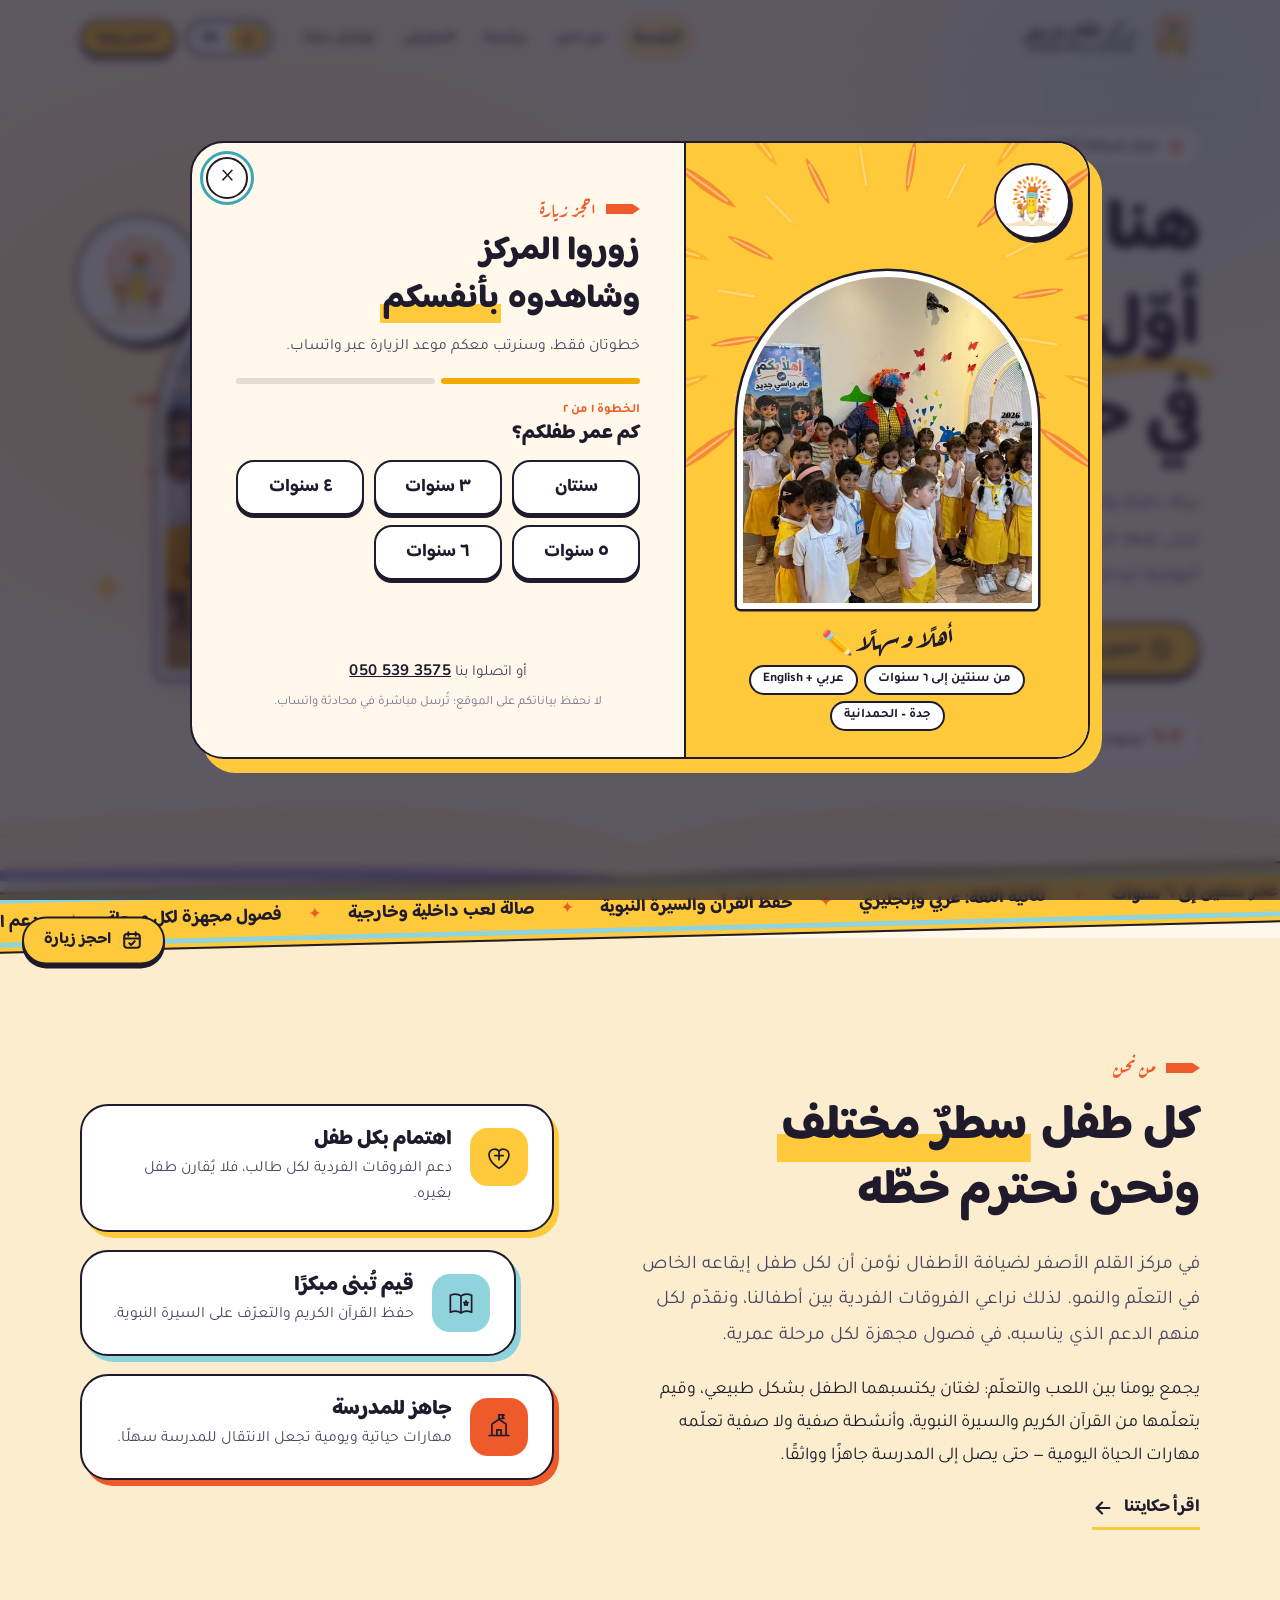
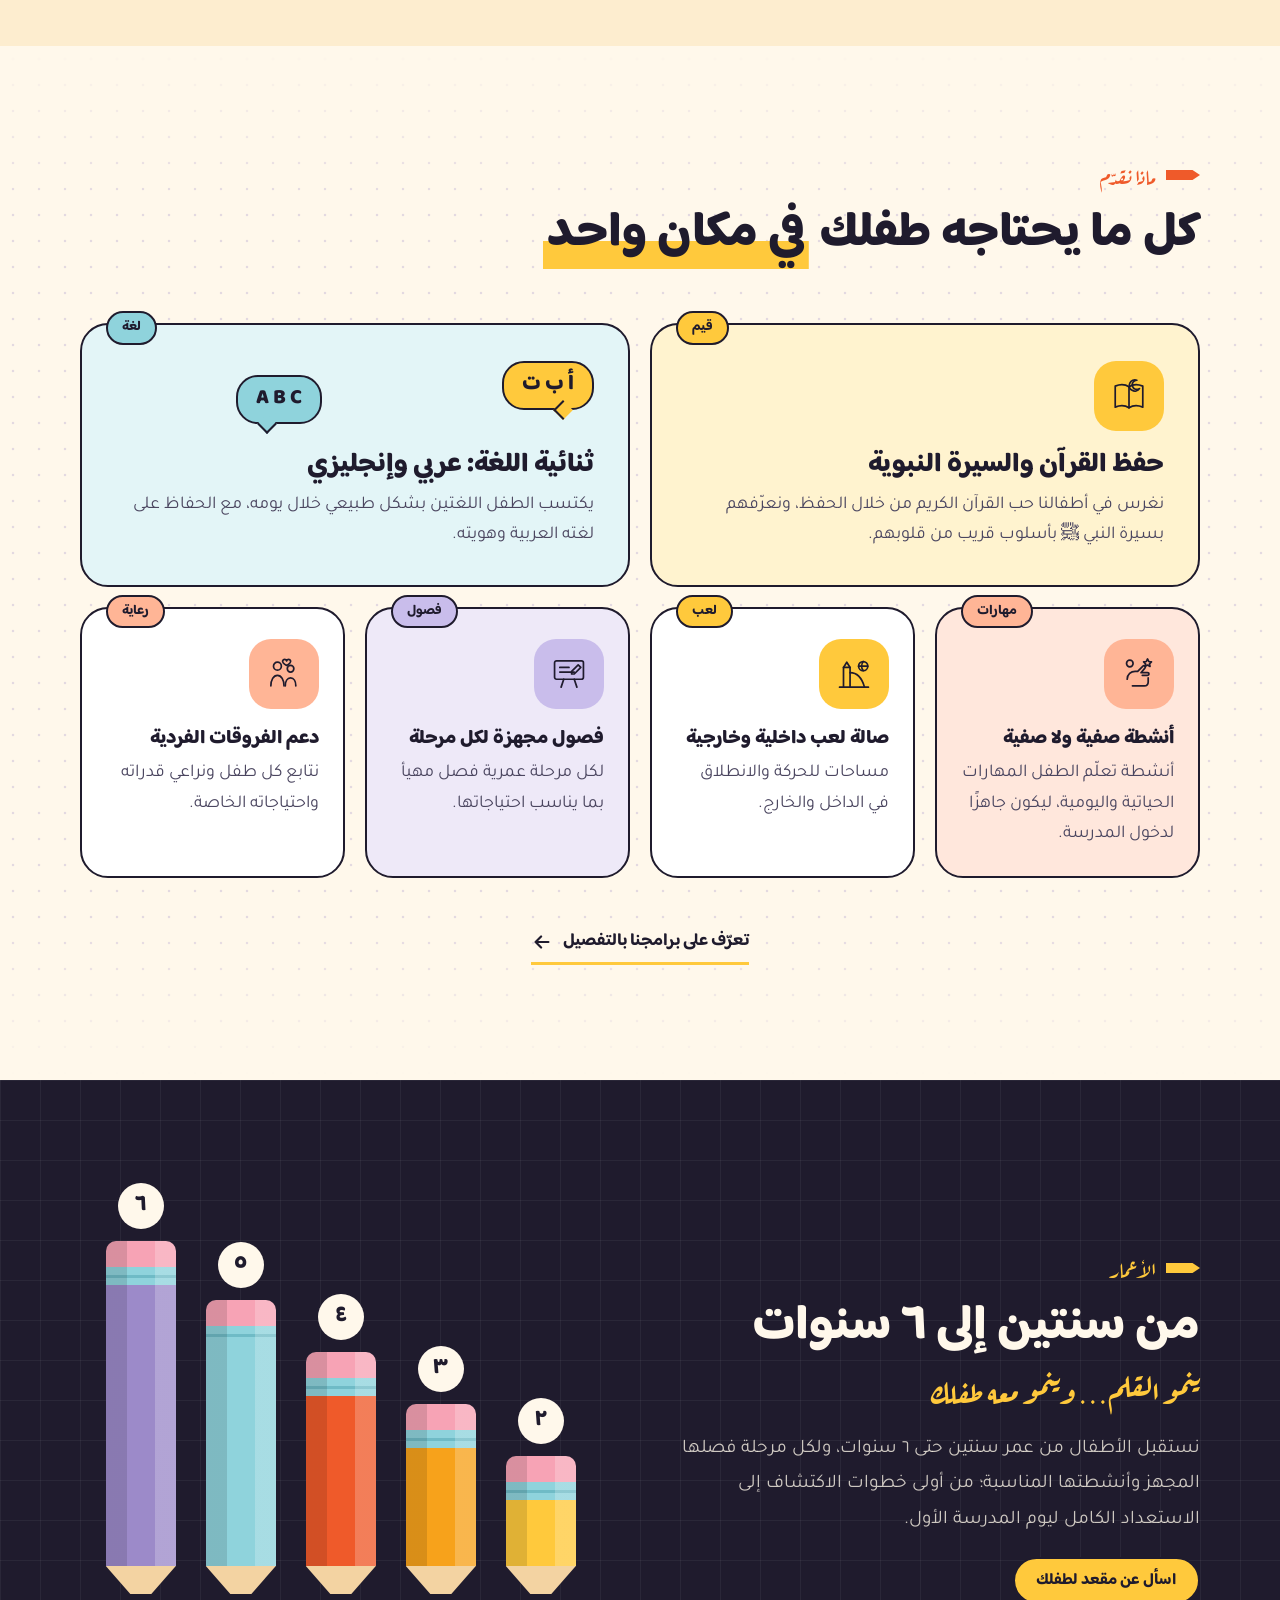
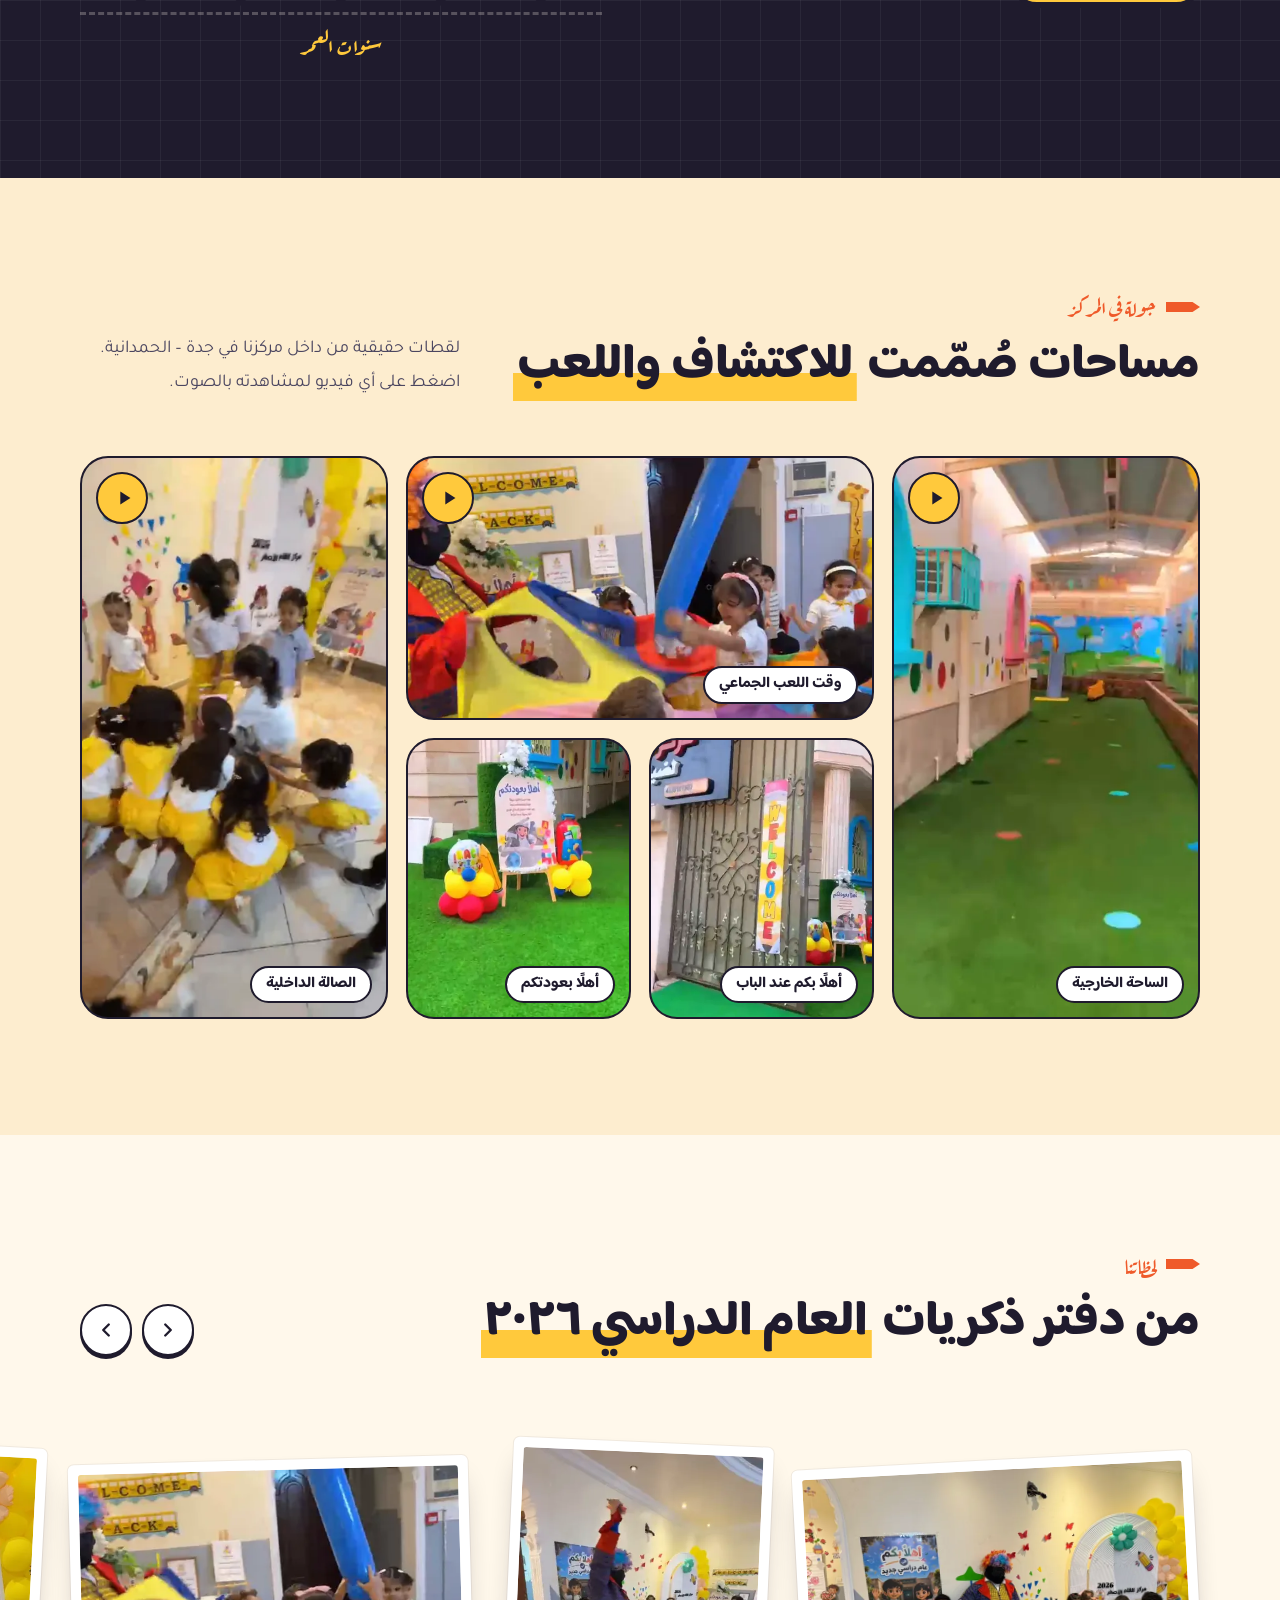
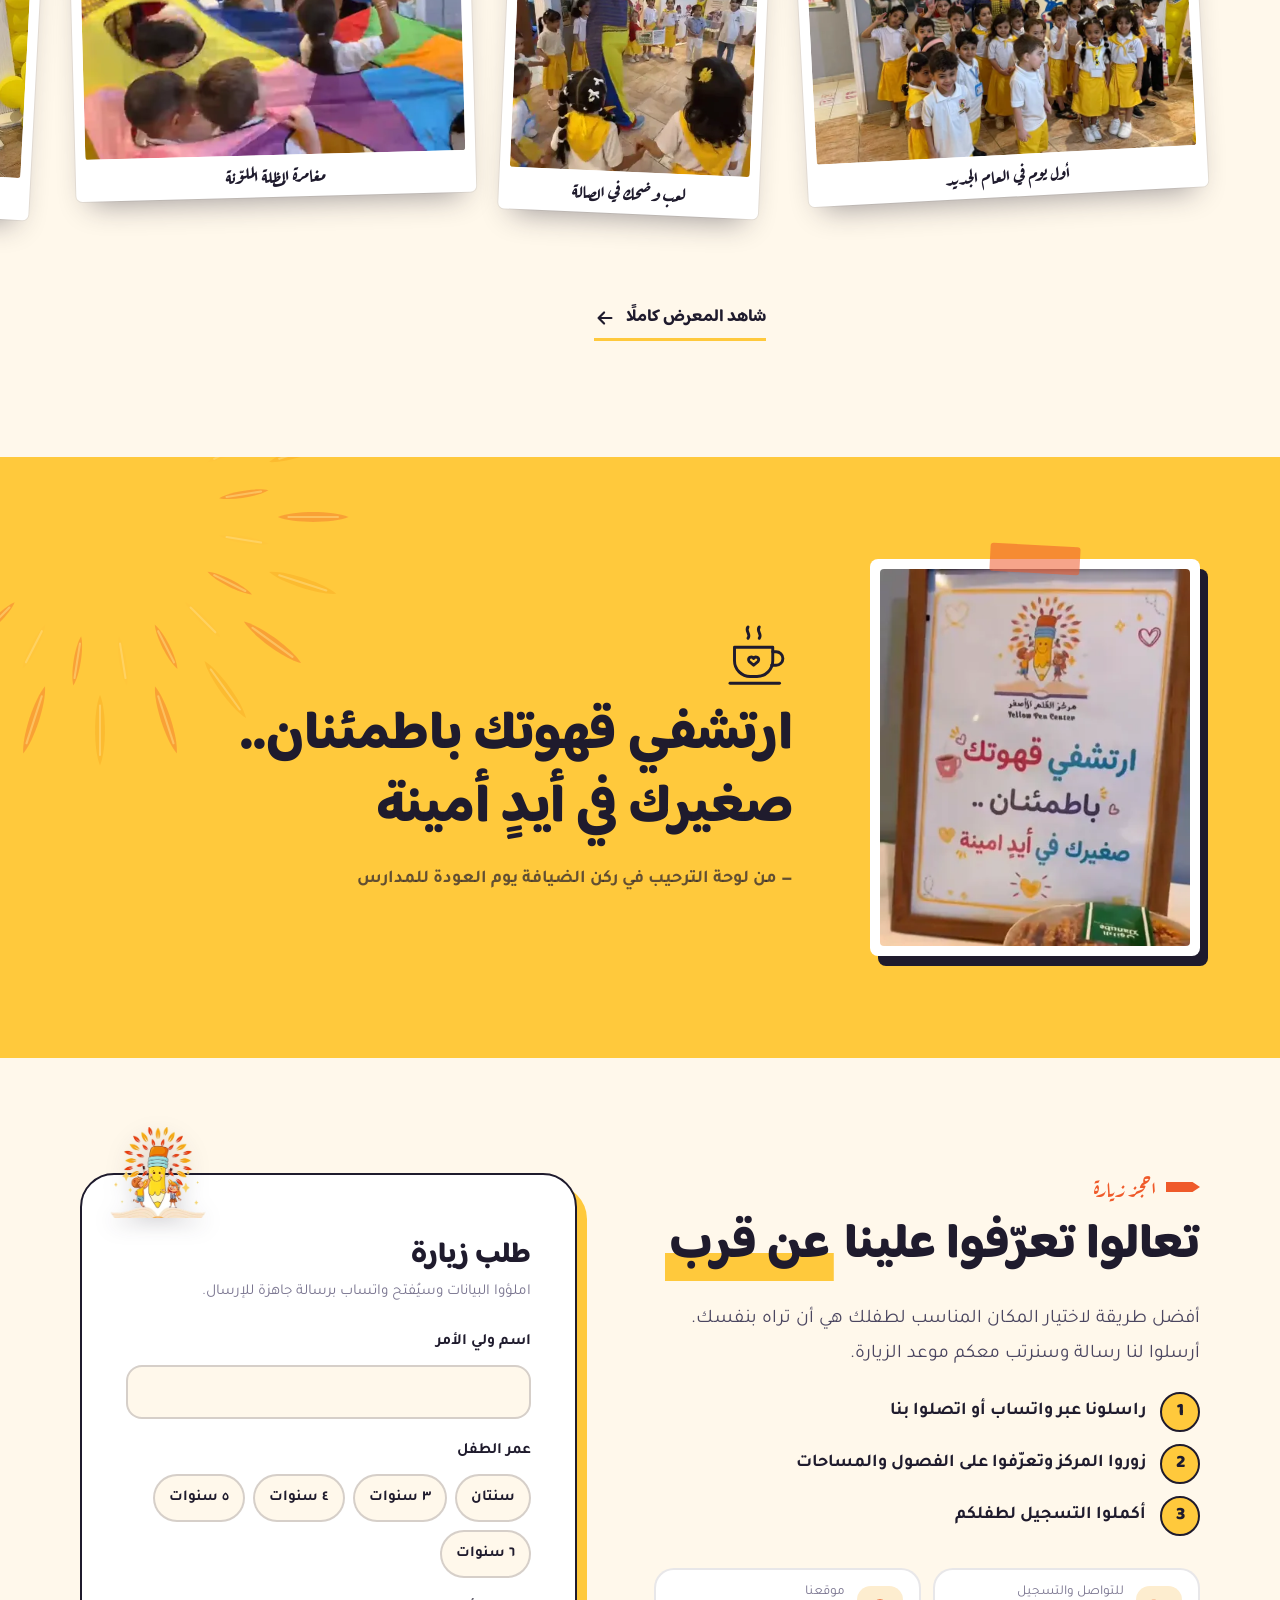
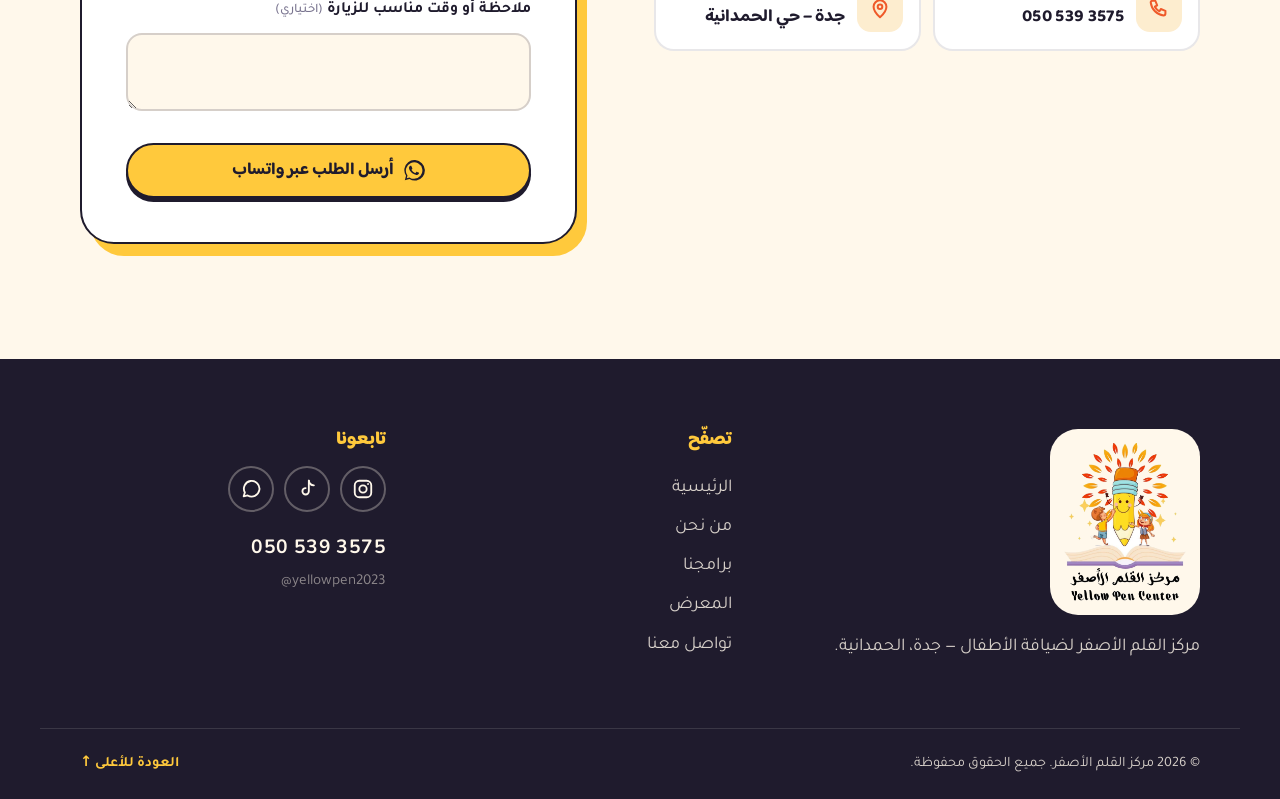
==== index.html @ 1f9276b9 "Add Yellow Pen Center website Bilingual (Arabic/English) static site for a childcare center in Jedda" ====
<!doctype html>
<html lang="ar" dir="rtl" data-page="home">
<head>
  <meta charset="utf-8">
  <meta name="viewport" content="width=device-width, initial-scale=1, viewport-fit=cover">
  <title>مركز القلم الأصفر لضيافة الأطفال | Yellow Pen Center — جدة</title>
  <meta name="description" content="مركز القلم الأصفر لضيافة الأطفال في جدة – الحمدانية. نستقبل الأطفال من عمر سنتين إلى ٦ سنوات في بيئة ثنائية اللغة مع حفظ القرآن والسيرة النبوية وأنشطة المهارات الحياتية.">
  <meta name="theme-color" content="#FFC93C">
  <link rel="icon" type="image/png" href="assets/img/favicon.png">
  <meta property="og:type" content="website">
  <meta property="og:title" content="مركز القلم الأصفر لضيافة الأطفال | Yellow Pen Center">
  <meta property="og:description" content="من عمر سنتين إلى ٦ سنوات · عربي وإنجليزي · جدة – الحمدانية">
  <meta property="og:image" content="assets/img/og.jpg">

  <!-- Set language before first paint to avoid a flash of the wrong direction -->
  <script>
    (function () {
      var lang = 'ar';
      try {
        var q = new URLSearchParams(location.search).get('lang');
        lang = q || localStorage.getItem('yp-lang') || 'ar';
      } catch (e) {}
      if (lang === 'en') {
        document.documentElement.lang = 'en';
        document.documentElement.dir = 'ltr';
      }
    })();
  </script>

  <link rel="preconnect" href="https://fonts.googleapis.com">
  <link rel="preconnect" href="https://fonts.gstatic.com" crossorigin>
  <link rel="stylesheet" href="https://fonts.googleapis.com/css2?family=Aref+Ruqaa:wght@700&family=Baloo+Bhaijaan+2:wght@500;600;700;800&family=Caveat:wght@600;700&family=Nunito:wght@400;600;700&family=Tajawal:wght@400;500;700&display=swap">
  <link rel="preload" as="image" href="assets/img/group-760.webp" imagesrcset="assets/img/group-760.webp 760w, assets/img/group.webp 1280w" imagesizes="(max-width: 900px) 90vw, 560px">
  <link rel="stylesheet" href="assets/css/styles.css">
</head>
<body>
  <a class="skip-link" href="#main" data-i18n="skip">تخطَّ إلى المحتوى</a>

  <!-- Scroll progress: a pencil that writes as you scroll -->
  <div class="progress" aria-hidden="true"><div class="progress__bar"><span class="progress__tip"></span></div></div>

  <!-- ============ HEADER ============ -->
  <header class="header" id="top">
    <div class="container header__inner">
      <a class="brand" href="#top" aria-label="Yellow Pen Center">
        <img class="brand__mark" src="assets/img/emblem.webp" width="60" height="57" alt="">
        <span class="brand__name">
          <span class="brand__ar">مركز القلم الأصفر</span>
          <span class="brand__en">Yellow Pen Center</span>
        </span>
      </a>

      <nav class="nav" id="nav" aria-label="Main">
        <ul class="nav__list">
          <li><a href="index.html" aria-current="page" data-i18n="nav.home">الرئيسية</a></li>
          <li><a href="about.html" data-i18n="nav.about">من نحن</a></li>
          <li><a href="programs.html" data-i18n="nav.programs">برامجنا</a></li>
          <li><a href="gallery.html" data-i18n="nav.gallery">المعرض</a></li>
          <li><a href="contact.html" data-i18n="nav.contact">تواصل معنا</a></li>
        </ul>
        <a class="btn btn--primary nav__cta-mobile" href="#visit" data-i18n="cta.book">احجز زيارة</a>
      </nav>

      <div class="header__actions">
        <button class="lang-switch" type="button" id="langSwitch" aria-label="Switch to English">
          <span class="lang-switch__opt" data-l="ar">ع</span>
          <span class="lang-switch__opt" data-l="en">EN</span>
        </button>
        <a class="btn btn--primary btn--sm header__cta" href="#visit" data-i18n="cta.book">احجز زيارة</a>
        <button class="menu-toggle" type="button" id="menuToggle" aria-expanded="false" aria-controls="nav" data-i18n-attr="aria-label:menu">
          <span></span><span></span><span></span>
        </button>
      </div>
    </div>
  </header>

  <main id="main">
    <!-- ============ HERO ============ -->
    <section class="hero">
      <div class="hero__paper" aria-hidden="true"></div>
      <div class="container hero__grid">
        <div class="hero__copy">
          <p class="chip chip--loc reveal">
            <svg viewBox="0 0 24 24" aria-hidden="true"><path d="M12 21s-7-6.1-7-11.5A7 7 0 0 1 19 9.5C19 14.9 12 21 12 21Z"/><circle cx="12" cy="9.5" r="2.5"/></svg>
            <span data-i18n="hero.eyebrow">مركز ضيافة أطفال · جدة – الحمدانية</span>
          </p>

          <h1 class="hero__title reveal" data-delay="1">
            <span data-i18n="hero.t1">هنا يكتب طفلك</span>
            <span class="hl">
              <span data-i18n="hero.t2">أوّل سطر</span>
              <svg class="scribble" viewBox="0 0 300 40" preserveAspectRatio="none" aria-hidden="true"><path d="M6 28 C 60 10, 120 34, 170 20 S 260 8, 294 22"/></svg>
            </span>
            <span data-i18n="hero.t3">في حكايته</span>
          </h1>

          <p class="hero__lead reveal" data-delay="2" data-i18n="hero.lead">بيئة دافئة وآمنة ثنائية اللغة للأطفال من عمر سنتين إلى ٦ سنوات؛ نرعى فيها كل طفل على طريقته، ونغرس القيم، ونبني مهاراته اليومية ليدخل المدرسة واثقًا ومستعدًا.</p>

          <div class="hero__ctas reveal" data-delay="3">
            <a class="btn btn--primary btn--lg js-wa" href="https://wa.me/966505393575" target="_blank" rel="noopener">
              <svg class="i" viewBox="0 0 24 24" aria-hidden="true"><path d="M20.5 3.5A11 11 0 0 0 3.3 17.1L2 22l5-1.3A11 11 0 0 0 20.5 3.5Zm-8.5 17a9 9 0 0 1-4.6-1.3l-.3-.2-3 .8.8-2.9-.2-.3A9 9 0 1 1 12 20.5Zm5-6.7c-.3-.1-1.6-.8-1.9-.9s-.4-.1-.6.1-.7.9-.9 1.1-.3.2-.6.1a7.4 7.4 0 0 1-3.7-3.2c-.3-.5.3-.5.8-1.6a.5.5 0 0 0 0-.5l-.9-2.1c-.2-.6-.5-.5-.6-.5h-.5a1 1 0 0 0-.7.3 3 3 0 0 0-.9 2.2 5.2 5.2 0 0 0 1.1 2.8 11.9 11.9 0 0 0 4.6 4c1.7.7 2.4.8 3.2.7a2.8 2.8 0 0 0 1.8-1.3 2.3 2.3 0 0 0 .2-1.3c-.1-.1-.3-.2-.6-.3Z"/></svg>
              <span data-i18n="cta.bookWa">احجز زيارة عبر واتساب</span>
            </a>
            <a class="btn btn--ghost btn--lg" href="tel:+966505393575">
              <svg class="i" viewBox="0 0 24 24" aria-hidden="true"><path d="M5 3h3l2 5-2.5 1.5a11 11 0 0 0 5 5L14 12l5 2v3a2 2 0 0 1-2 2A16 16 0 0 1 3 5a2 2 0 0 1 2-2Z"/></svg>
              <span class="num" dir="ltr">050 539 3575</span>
            </a>
          </div>

          <ul class="hero__facts reveal" data-delay="4">
            <li><b data-i18n="hero.f1a">٢–٦</b><span data-i18n="hero.f1b">سنوات</span></li>
            <li><b>ع + En</b><span data-i18n="hero.f2b">ثنائية اللغة</span></li>
            <li><b data-i18n="hero.f3a">قرآن</b><span data-i18n="hero.f3b">وسيرة نبوية</span></li>
          </ul>
        </div>

        <div class="hero__art" aria-hidden="false">
          <img class="sunburst" src="assets/img/sunburst.svg" alt="" aria-hidden="true" width="500" height="500">
          <span class="spark spark--1" aria-hidden="true"></span>
          <span class="spark spark--2" aria-hidden="true"></span>
          <span class="spark spark--3" aria-hidden="true"></span>

          <figure class="arch reveal reveal--pop">
            <img src="assets/img/group-760.webp" srcset="assets/img/group-760.webp 760w, assets/img/group.webp 1280w" sizes="(max-width: 900px) 90vw, 560px" width="760" height="570" alt="أطفال مركز القلم الأصفر بزيّهم الأصفر والأبيض في أول أيام العام الدراسي" data-i18n-attr="alt:img.group" fetchpriority="high">
          </figure>

          <figure class="polaroid polaroid--hero reveal" data-delay="3">
            <img src="assets/img/first-day-420.webp" width="420" height="747" alt="طفل يحمل إطار «يومي الأول في الروضة»" data-i18n-attr="alt:img.firstDay" loading="eager">
            <figcaption class="hand" data-i18n="hero.polaroid">يومي الأول في الروضة ✏️</figcaption>
          </figure>

          <div class="badge-sticker reveal" data-delay="4" aria-hidden="true">
            <img src="assets/img/emblem.webp" width="120" height="114" alt="">
          </div>
        </div>
      </div>

      <!-- open-book edge, like the book in the logo -->
      <svg class="book-edge" viewBox="0 0 1440 120" preserveAspectRatio="none" aria-hidden="true">
        <path class="book-edge__page" d="M0 40 C 360 0, 620 10, 720 70 C 820 10, 1080 0, 1440 40 V120 H0Z"/>
        <path class="book-edge__line" d="M0 58 C 360 18, 620 28, 720 88 C 820 28, 1080 18, 1440 58"/>
        <path class="book-edge__spine" d="M0 104 C 400 96, 640 100, 720 116 C 800 100, 1040 96, 1440 104 V120 H0Z"/>
      </svg>
    </section>

    <!-- ============ RIBBON ============ -->
    <div class="ribbon" aria-label="Highlights">
      <div class="ribbon__track">
        <ul class="ribbon__list">
          <li data-i18n="rb.1">من عمر سنتين إلى ٦ سنوات</li>
          <li data-i18n="rb.2">ثنائية اللغة: عربي وإنجليزي</li>
          <li data-i18n="rb.3">حفظ القرآن والسيرة النبوية</li>
          <li data-i18n="rb.4">صالة لعب داخلية وخارجية</li>
          <li data-i18n="rb.5">فصول مجهزة لكل مرحلة</li>
          <li data-i18n="rb.6">دعم الفروقات الفردية</li>
          <li data-i18n="rb.7">جاهزية لدخول المدرسة</li>
        </ul>
        <ul class="ribbon__list" aria-hidden="true"></ul>
      </div>
    </div>

    <!-- ============ ABOUT ============ -->
    <section class="section about" id="about">
      <div class="container about__grid">
        <div class="about__copy">
          <p class="kicker reveal" data-i18n="about.kicker">من نحن</p>
          <h2 class="h2 reveal" data-delay="1">
            <span data-i18n="about.t1">كل طفل</span>
            <mark class="marker" data-i18n="about.t2">سطرٌ مختلف</mark>
            <span data-i18n="about.t3">ونحن نحترم خطّه</span>
          </h2>
          <p class="lead reveal" data-delay="2" data-i18n="about.p1">في مركز القلم الأصفر لضيافة الأطفال نؤمن أن لكل طفل إيقاعه الخاص في التعلّم والنمو. لذلك نراعي الفروقات الفردية بين أطفالنا، ونقدّم لكل منهم الدعم الذي يناسبه، في فصول مجهزة لكل مرحلة عمرية.</p>
          <p class="reveal" data-delay="3" data-i18n="about.p2">يجمع يومنا بين اللعب والتعلّم: لغتان يكتسبهما الطفل بشكل طبيعي، وقيم يتعلّمها من القرآن الكريم والسيرة النبوية، وأنشطة صفية ولا صفية تعلّمه مهارات الحياة اليومية — حتى يصل إلى المدرسة جاهزًا وواثقًا.</p>
          <a class="more reveal" data-delay="3" href="about.html"><span data-i18n="more.about">اقرأ حكايتنا</span><svg class="more__arrow" viewBox="0 0 24 24" aria-hidden="true"><path d="M5 12h14M13 6l6 6-6 6"/></svg></a>
        </div>

        <ul class="pillars">
          <li class="pillar pillar--sun reveal">
            <span class="pillar__icon" aria-hidden="true">
              <svg viewBox="0 0 48 48"><path d="M24 40s-14-8.6-14-19a8 8 0 0 1 14-5.3A8 8 0 0 1 38 21c0 10.4-14 19-14 19Z"/><path d="M18 22h12M24 16v12"/></svg>
            </span>
            <div>
              <h3 data-i18n="pl.1t">اهتمام بكل طفل</h3>
              <p data-i18n="pl.1p">دعم الفروقات الفردية لكل طالب، فلا يُقارن طفل بغيره.</p>
            </div>
          </li>
          <li class="pillar pillar--sky reveal" data-delay="1">
            <span class="pillar__icon" aria-hidden="true">
              <svg viewBox="0 0 48 48"><path d="M24 14c-4-3-10-3-15-1v24c5-2 11-2 15 1 4-3 10-3 15-1V13c-5-2-11-2-15 1Z"/><path d="M24 14v24"/><path d="m31 21 1 2 2 .3-1.5 1.5.4 2.2-1.9-1-1.9 1 .4-2.2L28 23.3l2-.3 1-2Z"/></svg>
            </span>
            <div>
              <h3 data-i18n="pl.2t">قيم تُبنى مبكرًا</h3>
              <p data-i18n="pl.2p">حفظ القرآن الكريم والتعرّف على السيرة النبوية.</p>
            </div>
          </li>
          <li class="pillar pillar--coral reveal" data-delay="2">
            <span class="pillar__icon" aria-hidden="true">
              <svg viewBox="0 0 48 48"><path d="M10 36h28M14 36V20l10-7 10 7v16"/><path d="M21 36v-8h6v8"/><path d="M24 7v6"/><path d="M24 7h7l-2 2.5 2 2.5h-7"/></svg>
            </span>
            <div>
              <h3 data-i18n="pl.3t">جاهز للمدرسة</h3>
              <p data-i18n="pl.3p">مهارات حياتية ويومية تجعل الانتقال للمدرسة سهلًا.</p>
            </div>
          </li>
        </ul>
      </div>
    </section>

    <!-- ============ WHAT WE OFFER ============ -->
    <section class="section offer" id="offer">
      <div class="container">
        <header class="section-head">
          <p class="kicker reveal" data-i18n="offer.kicker">ماذا نقدّم</p>
          <h2 class="h2 reveal" data-delay="1">
            <span data-i18n="offer.t1">كل ما يحتاجه طفلك</span>
            <mark class="marker" data-i18n="offer.t2">في مكان واحد</mark>
          </h2>
        </header>

        <div class="bento">
          <article class="card card--quran reveal">
            <span class="card__tab" data-i18n="offer.c1tag">قيم</span>
            <span class="card__icon" aria-hidden="true">
              <svg viewBox="0 0 64 64"><path d="M32 18c-6-4-14-4-21-1v32c7-3 15-3 21 1 6-4 14-4 21-1V17c-7-3-15-3-21 1Z"/><path d="M32 18v32"/><path d="M44 8a7 7 0 1 0 4 12.7A8.5 8.5 0 1 1 44 8Z"/></svg>
            </span>
            <h3 data-i18n="offer.c1t">حفظ القرآن والسيرة النبوية</h3>
            <p data-i18n="offer.c1p">نغرس في أطفالنا حب القرآن الكريم من خلال الحفظ، ونعرّفهم بسيرة النبي ﷺ بأسلوب قريب من قلوبهم.</p>
          </article>

          <article class="card card--lang reveal" data-delay="1">
            <span class="card__tab" data-i18n="offer.c2tag">لغة</span>
            <div class="bubbles" aria-hidden="true">
              <span class="bubble bubble--ar">أ ب ت</span>
              <span class="bubble bubble--en">A B C</span>
            </div>
            <h3 data-i18n="offer.c2t">ثنائية اللغة: عربي وإنجليزي</h3>
            <p data-i18n="offer.c2p">يكتسب الطفل اللغتين بشكل طبيعي خلال يومه، مع الحفاظ على لغته العربية وهويته.</p>
          </article>

          <article class="card card--skills reveal" data-delay="2">
            <span class="card__tab" data-i18n="offer.c3tag">مهارات</span>
            <span class="card__icon" aria-hidden="true">
              <svg viewBox="0 0 64 64"><path d="M14 40c0-8 6-12 12-12h4l8-8c2-2 5 1 3 3l-6 7h10c3 0 3 4 0 4h-8"/><path d="M22 50h18c4 0 6-2 6-6v-6"/><circle cx="18" cy="16" r="5"/><path d="M45 9l2 4 4 .6-3 2.8.8 4-3.8-2-3.8 2 .8-4-3-2.8 4-.6 2-4Z"/></svg>
            </span>
            <h3 data-i18n="offer.c3t">أنشطة صفية ولا صفية</h3>
            <p data-i18n="offer.c3p">أنشطة تعلّم الطفل المهارات الحياتية واليومية، ليكون جاهزًا لدخول المدرسة.</p>
          </article>

          <article class="card card--play reveal" data-delay="1">
            <span class="card__tab" data-i18n="offer.c4tag">لعب</span>
            <span class="card__icon" aria-hidden="true">
              <svg viewBox="0 0 64 64"><path d="M10 52h44"/><path d="M16 52V22h10v30"/><path d="M16 22l5-8 5 8"/><path d="M26 30c10 0 18 8 22 22"/><circle cx="46" cy="20" r="7"/><path d="M39 20h14M46 13c-3 4-3 10 0 14"/></svg>
            </span>
            <h3 data-i18n="offer.c4t">صالة لعب داخلية وخارجية</h3>
            <p data-i18n="offer.c4p">مساحات للحركة والانطلاق في الداخل والخارج.</p>
          </article>

          <article class="card card--class reveal" data-delay="2">
            <span class="card__tab" data-i18n="offer.c5tag">فصول</span>
            <span class="card__icon" aria-hidden="true">
              <svg viewBox="0 0 64 64"><rect x="10" y="12" width="44" height="28" rx="3"/><path d="M18 22h14M18 29h22"/><path d="M24 40l-4 12M40 40l4 12"/><path d="m46 18 4 4-10 10h-4v-4l10-10Z"/></svg>
            </span>
            <h3 data-i18n="offer.c5t">فصول مجهزة لكل مرحلة</h3>
            <p data-i18n="offer.c5p">لكل مرحلة عمرية فصل مهيأ بما يناسب احتياجاتها.</p>
          </article>

          <article class="card card--care reveal" data-delay="3">
            <span class="card__tab" data-i18n="offer.c6tag">رعاية</span>
            <span class="card__icon" aria-hidden="true">
              <svg viewBox="0 0 64 64"><circle cx="22" cy="20" r="6"/><circle cx="42" cy="24" r="5"/><path d="M12 50c0-9 4-16 10-16s10 7 10 16"/><path d="M34 50c0-7 3-12 8-12s8 5 8 12"/><path d="M30 12c1-3 5-3 6 0 1-3 5-3 6 0 1 3-6 7-6 7s-7-4-6-7Z"/></svg>
            </span>
            <h3 data-i18n="offer.c6t">دعم الفروقات الفردية</h3>
            <p data-i18n="offer.c6p">نتابع كل طفل ونراعي قدراته واحتياجاته الخاصة.</p>
          </article>
        </div>
        <p class="section-foot reveal"><a class="more" href="programs.html"><span data-i18n="more.programs">تعرّف على برامجنا بالتفصيل</span><svg class="more__arrow" viewBox="0 0 24 24" aria-hidden="true"><path d="M5 12h14M13 6l6 6-6 6"/></svg></a></p>
      </div>
    </section>

    <!-- ============ AGES: growing pencils ============ -->
    <section class="section ages" id="ages">
      <div class="container ages__grid">
        <div class="ages__copy">
          <p class="kicker kicker--light reveal" data-i18n="ages.kicker">الأعمار</p>
          <h2 class="h2 reveal" data-delay="1">
            <span data-i18n="ages.t1">من سنتين إلى ٦ سنوات</span>
            <span class="ages__sub" data-i18n="ages.t2">ينمو القلم… وينمو معه طفلك</span>
          </h2>
          <p class="lead reveal" data-delay="2" data-i18n="ages.p">نستقبل الأطفال من عمر سنتين حتى ٦ سنوات، ولكل مرحلة فصلها المجهز وأنشطتها المناسبة؛ من أولى خطوات الاكتشاف إلى الاستعداد الكامل ليوم المدرسة الأول.</p>
          <a class="btn btn--sun reveal" data-delay="3" href="#visit" data-i18n="cta.askSeat">اسأل عن مقعد لطفلك</a>
        </div>

        <div class="pencils" role="img" data-i18n-attr="aria-label:ages.aria" aria-label="أقلام تكبر من عمر سنتين إلى ٦ سنوات">
          <div class="pencil" style="--h:.42;--c:var(--sun)"><span class="pencil__age"><b data-i18n="ages.n2">٢</b></span></div>
          <div class="pencil" style="--h:.56;--c:var(--tangerine)"><span class="pencil__age"><b data-i18n="ages.n3">٣</b></span></div>
          <div class="pencil" style="--h:.70;--c:var(--coral)"><span class="pencil__age"><b data-i18n="ages.n4">٤</b></span></div>
          <div class="pencil" style="--h:.84;--c:var(--sky)"><span class="pencil__age"><b data-i18n="ages.n5">٥</b></span></div>
          <div class="pencil" style="--h:1;--c:var(--lilac)"><span class="pencil__age"><b data-i18n="ages.n6">٦</b></span></div>
          <p class="pencils__label hand" data-i18n="ages.years">سنوات العمر</p>
        </div>
      </div>
    </section>

    <!-- ============ TOUR ============ -->
    <section class="section tour" id="tour">
      <div class="container">
        <header class="section-head section-head--split">
          <div>
            <p class="kicker reveal" data-i18n="tour.kicker">جولة في المركز</p>
            <h2 class="h2 reveal" data-delay="1">
              <span data-i18n="tour.t1">مساحات صُمّمت</span>
              <mark class="marker" data-i18n="tour.t2">للاكتشاف واللعب</mark>
            </h2>
          </div>
          <p class="section-head__aside reveal" data-delay="2" data-i18n="tour.p">لقطات حقيقية من داخل مركزنا في جدة – الحمدانية. اضغط على أي فيديو لمشاهدته بالصوت.</p>
        </header>

        <div class="tour__grid">
          <button class="media media--tall reveal" type="button" data-video="assets/video/tour.mp4" data-poster="assets/img/outdoor.webp" data-i18n-attr="aria-label:tour.v1aria" aria-label="شاهد جولة الساحة الخارجية">
            <video class="js-loop" muted loop playsinline preload="none" poster="assets/img/outdoor.webp" width="480" height="684">
              <source src="assets/video/loop-outdoor.mp4" type="video/mp4">
            </video>
            <span class="media__label"><span data-i18n="tour.v1">الساحة الخارجية</span></span>
            <span class="media__play" aria-hidden="true"><svg viewBox="0 0 24 24"><path d="M8 5v14l11-7Z"/></svg></span>
          </button>

          <button class="media media--wide reveal" data-delay="1" type="button" data-video="assets/video/parachute.mp4" data-poster="assets/img/parachute.webp" data-i18n-attr="aria-label:tour.v2aria" aria-label="شاهد فيديو اللعب الجماعي">
            <video class="js-loop" muted loop playsinline preload="none" poster="assets/img/parachute-600.webp" width="720" height="406">
              <source src="assets/video/loop-parachute.mp4" type="video/mp4">
            </video>
            <span class="media__label"><span data-i18n="tour.v2">وقت اللعب الجماعي</span></span>
            <span class="media__play" aria-hidden="true"><svg viewBox="0 0 24 24"><path d="M8 5v14l11-7Z"/></svg></span>
          </button>

          <button class="media media--tall2 reveal" data-delay="2" type="button" data-video="assets/video/back-to-school.mp4" data-poster="assets/img/hall-dance.webp" data-i18n-attr="aria-label:tour.v3aria" aria-label="شاهد فيديو الصالة الداخلية">
            <video class="js-loop" muted loop playsinline preload="none" poster="assets/img/hall-400.webp" width="480" height="854">
              <source src="assets/video/loop-hall.mp4" type="video/mp4">
            </video>
            <span class="media__label"><span data-i18n="tour.v3">الصالة الداخلية</span></span>
            <span class="media__play" aria-hidden="true"><svg viewBox="0 0 24 24"><path d="M8 5v14l11-7Z"/></svg></span>
          </button>

          <div class="stills-pair">
          <figure class="media media--still reveal" data-delay="1">
            <img src="assets/img/entrance-400.webp" srcset="assets/img/entrance-400.webp 400w, assets/img/entrance.webp 576w" sizes="(max-width: 700px) 45vw, 280px" width="400" height="579" loading="lazy" alt="مدخل مركز القلم الأصفر مزيّنًا بلافتة ترحيب" data-i18n-attr="alt:img.entrance">
            <figcaption class="media__label"><span data-i18n="tour.s1">أهلًا بكم عند الباب</span></figcaption>
          </figure>

          <figure class="media media--still reveal" data-delay="2">
            <img src="assets/img/welcome-400.webp" srcset="assets/img/welcome-400.webp 400w, assets/img/welcome.webp 576w" sizes="(max-width: 700px) 45vw, 280px" width="400" height="579" loading="lazy" alt="لوحة «أهلًا بعودتكم» على العشب في الساحة" data-i18n-attr="alt:img.welcome">
            <figcaption class="media__label"><span data-i18n="tour.s2">أهلًا بعودتكم</span></figcaption>
          </figure>
          </div>
        </div>
      </div>
    </section>

    <!-- ============ MOMENTS ============ -->
    <section class="section moments" id="moments">
      <div class="container">
        <header class="section-head section-head--split">
          <div>
            <p class="kicker reveal" data-i18n="mo.kicker">لحظاتنا</p>
            <h2 class="h2 reveal" data-delay="1">
              <span data-i18n="mo.t1">من دفتر ذكريات</span>
              <mark class="marker" data-i18n="mo.t2">العام الدراسي ٢٠٢٦</mark>
            </h2>
          </div>
          <div class="moments__nav reveal" data-delay="2">
            <button class="round-btn" type="button" data-dir="-1" data-i18n-attr="aria-label:mo.prev" aria-label="السابق"><svg viewBox="0 0 24 24" aria-hidden="true"><path d="m9 6 6 6-6 6"/></svg></button>
            <button class="round-btn" type="button" data-dir="1" data-i18n-attr="aria-label:mo.next" aria-label="التالي"><svg viewBox="0 0 24 24" aria-hidden="true"><path d="m15 6-6 6 6 6"/></svg></button>
          </div>
        </header>
      </div>

      <div class="strip" id="strip" tabindex="0" data-i18n-attr="aria-label:mo.aria" aria-label="معرض صور">
        <figure class="polaroid" style="--r:-3deg">
          <img src="assets/img/group-760.webp" width="760" height="570" loading="lazy" alt="صورة جماعية لأطفال المركز في يوم العودة" data-i18n-attr="alt:img.group2">
          <figcaption class="hand" data-i18n="mo.c1">أول يوم في العام الجديد</figcaption>
        </figure>
        <figure class="polaroid polaroid--portrait" style="--r:2.5deg">
          <img src="assets/img/hall-dance-400.webp" width="400" height="711" loading="lazy" alt="أطفال يلعبون في الصالة الداخلية" data-i18n-attr="alt:img.hallDance">
          <figcaption class="hand" data-i18n="mo.c2">لعب وضحك في الصالة</figcaption>
        </figure>
        <figure class="polaroid" style="--r:-1.5deg">
          <img src="assets/img/parachute-2-600.webp" width="600" height="338" loading="lazy" alt="الأطفال يلعبون بالمظلة الملوّنة" data-i18n-attr="alt:img.parachute">
          <figcaption class="hand" data-i18n="mo.c3">مغامرة المظلة الملوّنة</figcaption>
        </figure>
        <figure class="polaroid polaroid--portrait" style="--r:3deg">
          <img src="assets/img/first-day-420.webp" width="420" height="747" loading="lazy" alt="طفل يحمل إطار يومي الأول في الروضة" data-i18n-attr="alt:img.firstDay">
          <figcaption class="hand" data-i18n="mo.c4">يومي الأول ✏️</figcaption>
        </figure>
        <figure class="polaroid polaroid--portrait" style="--r:-2deg">
          <img src="assets/img/hall-400.webp" width="400" height="711" loading="lazy" alt="أطفال يجمعون الألعاب الملوّنة في الصالة" data-i18n-attr="alt:img.hall">
          <figcaption class="hand" data-i18n="mo.c5">مسابقة جمع الألوان</figcaption>
        </figure>
        <figure class="polaroid" style="--r:1.5deg">
          <img src="assets/img/parachute-600.webp" width="600" height="338" loading="lazy" alt="أطفال يطلّون من فتحات المظلة" data-i18n-attr="alt:img.parachute2">
          <figcaption class="hand" data-i18n="mo.c6">مين يطلّ أولًا؟</figcaption>
        </figure>
      </div>
      <p class="section-foot container reveal"><a class="more" href="gallery.html"><span data-i18n="more.gallery">شاهد المعرض كاملًا</span><svg class="more__arrow" viewBox="0 0 24 24" aria-hidden="true"><path d="M5 12h14M13 6l6 6-6 6"/></svg></a></p>
    </section>

    <!-- ============ PARENTS / PEACE OF MIND ============ -->
    <section class="section peace">
      <div class="container peace__grid">
        <figure class="peace__photo reveal">
          <img src="assets/img/coffee-400.webp" srcset="assets/img/coffee-400.webp 400w, assets/img/coffee.webp 576w" sizes="(max-width: 800px) 70vw, 360px" width="400" height="486" loading="lazy" alt="لوحة ترحيب في ركن الضيافة: ارتشفي قهوتك باطمئنان، صغيرك في أيدٍ أمينة" data-i18n-attr="alt:img.coffee">
          <span class="tape" aria-hidden="true"></span>
        </figure>
        <blockquote class="peace__quote reveal" data-delay="1">
          <svg class="peace__mark" viewBox="0 0 64 64" aria-hidden="true"><path class="steam" d="M24 8c-3 4 3 6 0 10"/><path class="steam" d="M34 8c-3 4 3 6 0 10"/><path d="M12 26h34v12a14 14 0 0 1-14 14h-6a14 14 0 0 1-14-14V26Z"/><path d="M46 30h3a6 6 0 0 1 0 12h-4"/><path d="M8 58h44"/><path d="M29 36c-1.5-2.5-6-1-4 2.5l4 3.5 4-3.5c2-3.5-2.5-5-4-2.5Z"/></svg>
          <p class="peace__text" data-i18n="peace.q">ارتشفي قهوتك باطمئنان..<br>صغيرك في أيدٍ أمينة</p>
          <footer data-i18n="peace.src">— من لوحة الترحيب في ركن الضيافة يوم العودة للمدارس</footer>
        </blockquote>
      </div>
    </section>

    <!-- ============ VISIT / CONTACT ============ -->
    <section class="section visit" id="visit">
      <div class="container visit__grid">
        <div class="visit__copy">
          <p class="kicker reveal" data-i18n="visit.kicker">احجز زيارة</p>
          <h2 class="h2 reveal" data-delay="1">
            <span data-i18n="visit.t1">تعالوا تعرّفوا علينا</span>
            <mark class="marker" data-i18n="visit.t2">عن قرب</mark>
          </h2>
          <p class="lead reveal" data-delay="2" data-i18n="visit.p">أفضل طريقة لاختيار المكان المناسب لطفلك هي أن تراه بنفسك. أرسلوا لنا رسالة وسنرتب معكم موعد الزيارة.</p>

          <ol class="steps reveal" data-delay="3">
            <li><span class="steps__n">1</span><span data-i18n="visit.s1">راسلونا عبر واتساب أو اتصلوا بنا</span></li>
            <li><span class="steps__n">2</span><span data-i18n="visit.s2">زوروا المركز وتعرّفوا على الفصول والمساحات</span></li>
            <li><span class="steps__n">3</span><span data-i18n="visit.s3">أكملوا التسجيل لطفلكم</span></li>
          </ol>

          <ul class="contact-list reveal" data-delay="3">
            <li>
              <a href="tel:+966505393575">
                <span class="contact-list__icon"><svg viewBox="0 0 24 24" aria-hidden="true"><path d="M5 3h3l2 5-2.5 1.5a11 11 0 0 0 5 5L14 12l5 2v3a2 2 0 0 1-2 2A16 16 0 0 1 3 5a2 2 0 0 1 2-2Z"/></svg></span>
                <span><small data-i18n="visit.call">للتواصل والتسجيل</small><b class="num" dir="ltr">050 539 3575</b></span>
              </a>
            </li>
            <li>
              <a href="https://www.google.com/maps/search/?api=1&query=%D8%A7%D9%84%D8%AD%D9%85%D8%AF%D8%A7%D9%86%D9%8A%D8%A9%20%D8%AC%D8%AF%D8%A9" target="_blank" rel="noopener">
                <span class="contact-list__icon"><svg viewBox="0 0 24 24" aria-hidden="true"><path d="M12 21s-7-6.1-7-11.5A7 7 0 0 1 19 9.5C19 14.9 12 21 12 21Z"/><circle cx="12" cy="9.5" r="2.5"/></svg></span>
                <span><small data-i18n="visit.where">موقعنا</small><b data-i18n="visit.loc">جدة – حي الحمدانية</b></span>
              </a>
            </li>
          </ul>
        </div>

        <form class="visit-card reveal reveal--pop" id="visitForm" novalidate>
          <img class="visit-card__mark" src="assets/img/emblem.webp" width="96" height="91" alt="" aria-hidden="true">
          <h3 class="visit-card__title" data-i18n="form.title">طلب زيارة</h3>
          <p class="visit-card__hint" data-i18n="form.hint">املؤوا البيانات وسيُفتح واتساب برسالة جاهزة للإرسال.</p>

          <label class="field">
            <span data-i18n="form.parent">اسم ولي الأمر</span>
            <input name="parent" type="text" autocomplete="name" required>
          </label>

          <fieldset class="field">
            <legend data-i18n="form.age">عمر الطفل</legend>
            <div class="age-pick">
              <label><input type="radio" name="age" value="2" required><span data-i18n="form.a2">سنتان</span></label>
              <label><input type="radio" name="age" value="3"><span data-i18n="form.a3">٣ سنوات</span></label>
              <label><input type="radio" name="age" value="4"><span data-i18n="form.a4">٤ سنوات</span></label>
              <label><input type="radio" name="age" value="5"><span data-i18n="form.a5">٥ سنوات</span></label>
              <label><input type="radio" name="age" value="6"><span data-i18n="form.a6">٦ سنوات</span></label>
            </div>
          </fieldset>

          <label class="field">
            <span data-i18n="form.note">ملاحظة أو وقت مناسب للزيارة <small>(اختياري)</small></span>
            <textarea name="note" rows="2"></textarea>
          </label>

          <p class="form-error" id="formError" role="alert" hidden data-i18n="form.error">فضلًا اكتبوا الاسم واختاروا عمر الطفل.</p>

          <button class="btn btn--primary btn--lg btn--block" type="submit">
            <svg class="i" viewBox="0 0 24 24" aria-hidden="true"><path d="M20.5 3.5A11 11 0 0 0 3.3 17.1L2 22l5-1.3A11 11 0 0 0 20.5 3.5Zm-8.5 17a9 9 0 0 1-4.6-1.3l-.3-.2-3 .8.8-2.9-.2-.3A9 9 0 1 1 12 20.5Zm5-6.7c-.3-.1-1.6-.8-1.9-.9s-.4-.1-.6.1-.7.9-.9 1.1-.3.2-.6.1a7.4 7.4 0 0 1-3.7-3.2c-.3-.5.3-.5.8-1.6a.5.5 0 0 0 0-.5l-.9-2.1c-.2-.6-.5-.5-.6-.5h-.5a1 1 0 0 0-.7.3 3 3 0 0 0-.9 2.2 5.2 5.2 0 0 0 1.1 2.8 11.9 11.9 0 0 0 4.6 4c1.7.7 2.4.8 3.2.7a2.8 2.8 0 0 0 1.8-1.3 2.3 2.3 0 0 0 .2-1.3c-.1-.1-.3-.2-.6-.3Z"/></svg>
            <span data-i18n="form.send">أرسل الطلب عبر واتساب</span>
          </button>
        </form>
      </div>
    </section>
  </main>

  <!-- ============ FOOTER ============ -->
  <footer class="footer">
    <div class="container footer__grid">
      <div class="footer__brand">
        <img src="assets/img/logo-full-480.webp" width="160" height="206" loading="lazy" alt="شعار مركز القلم الأصفر — Yellow Pen Center" data-i18n-attr="alt:img.logo">
        <p data-i18n="ft.tag">مركز القلم الأصفر لضيافة الأطفال — جدة، الحمدانية.</p>
      </div>
      <nav class="footer__links" aria-label="Footer">
        <h4 data-i18n="ft.explore">تصفّح</h4>
        <a href="index.html" data-i18n="nav.home">الرئيسية</a>
        <a href="about.html" data-i18n="nav.about">من نحن</a>
        <a href="programs.html" data-i18n="nav.programs">برامجنا</a>
        <a href="gallery.html" data-i18n="nav.gallery">المعرض</a>
        <a href="contact.html" data-i18n="nav.contact">تواصل معنا</a>
      </nav>
      <div class="footer__contact">
        <h4 data-i18n="ft.follow">تابعونا</h4>
        <div class="socials">
          <a href="https://www.instagram.com/yellowpen2023/" target="_blank" rel="noopener" aria-label="Instagram">
            <svg viewBox="0 0 24 24" aria-hidden="true"><rect x="3" y="3" width="18" height="18" rx="5"/><circle cx="12" cy="12" r="4"/><circle cx="17.5" cy="6.5" r="1" class="fill"/></svg>
          </a>
          <a href="https://www.tiktok.com/@yellowpen2023" target="_blank" rel="noopener" aria-label="TikTok">
            <svg viewBox="0 0 24 24" aria-hidden="true"><path d="M14 3v11.5a3.5 3.5 0 1 1-3.5-3.5"/><path d="M14 3c.5 3 2.5 5 5.5 5"/></svg>
          </a>
          <a class="js-wa" href="https://wa.me/966505393575" target="_blank" rel="noopener" aria-label="WhatsApp">
            <svg viewBox="0 0 24 24" aria-hidden="true"><path d="M4 20l1.3-4.2A8.5 8.5 0 1 1 8.4 19L4 20Z"/></svg>
          </a>
        </div>
        <a class="footer__phone num" dir="ltr" href="tel:+966505393575">050 539 3575</a>
        <span class="footer__handle" dir="ltr">@yellowpen2023</span>
      </div>
    </div>
    <div class="container footer__bottom">
      <p>© <span id="year">2026</span> <span data-i18n="ft.rights">مركز القلم الأصفر. جميع الحقوق محفوظة.</span></p>
      <a href="#top" class="footer__top" data-i18n="ft.top">العودة للأعلى ↑</a>
    </div>
  </footer>

  <!-- Mobile sticky action bar -->
  <div class="action-bar" aria-label="Quick contact">
    <a href="tel:+966505393575" class="action-bar__btn">
      <svg viewBox="0 0 24 24" aria-hidden="true"><path d="M5 3h3l2 5-2.5 1.5a11 11 0 0 0 5 5L14 12l5 2v3a2 2 0 0 1-2 2A16 16 0 0 1 3 5a2 2 0 0 1 2-2Z"/></svg>
      <span data-i18n="bar.call">اتصال</span>
    </a>
    <a href="https://wa.me/966505393575" target="_blank" rel="noopener" class="action-bar__btn action-bar__btn--wa js-wa">
      <svg viewBox="0 0 24 24" aria-hidden="true"><path d="M4 20l1.3-4.2A8.5 8.5 0 1 1 8.4 19L4 20Z"/></svg>
      <span data-i18n="bar.wa">احجز زيارة</span>
    </a>
  </div>

  <!-- Video lightbox -->
  <dialog class="lightbox" id="lightbox" data-i18n-attr="aria-label:lb.aria" aria-label="مشغّل الفيديو">
    <button class="lightbox__close" type="button" data-i18n-attr="aria-label:lb.close" aria-label="إغلاق">×</button>
    <video class="lightbox__video" controls playsinline preload="none"></video>
    <img class="lightbox__img" alt="" hidden>
  </dialog>

  <script src="assets/js/i18n.js" defer></script>
  <script src="assets/js/main.js" defer></script>
  <script src="assets/js/popup.js" defer></script>
</body>
</html>
---- assets/css/styles.css ----
/* ==========================================================================
   Yellow Pen Center — homepage styles
   Palette and shapes come straight from the logo: sunshine-yellow pencil,
   orange/coral petals, sky-blue ferrule, lilac book spine, cream pages.
   Layout uses logical properties so RTL (default) and LTR mirror cleanly.
   ========================================================================== */

:root {
  --sun: #FFC93C;
  --sun-soft: #FFE59A;
  --sun-deep: #F2A900;
  --tangerine: #F7A21B;
  --coral: #EF5A2A;
  --sky: #8FD3DC;
  --sky-deep: #3BA7B6;
  --lilac: #9C8AC9;
  --paper: #FFF8EB;
  --paper-2: #FDEDCF;
  --white: #FFFFFF;
  --ink: #1F1B2D;
  --ink-2: #4B4660;
  --ink-3: #7A7590;
  --line: rgba(31, 27, 45, .1);
  --wa: #1FAF5A;

  --font-display: "Baloo Bhaijaan 2", "Tajawal", system-ui, sans-serif;
  --font-body: "Tajawal", "Nunito", system-ui, sans-serif;
  --font-hand: "Aref Ruqaa", "Caveat", cursive;

  --radius: 28px;
  --radius-sm: 16px;
  --shadow: 0 1px 0 rgba(31, 27, 45, .04), 0 18px 40px -18px rgba(31, 27, 45, .28);
  --shadow-pop: 6px 6px 0 var(--ink);
  --ease-bounce: cubic-bezier(.34, 1.56, .64, 1);
  --ease-out: cubic-bezier(.22, 1, .36, 1);
  --container: 1200px;
  --gutter: clamp(16px, 4vw, 40px);
  --header-h: 76px;
}

html[lang="en"] {
  --font-body: "Nunito", "Tajawal", system-ui, sans-serif;
  --font-hand: "Caveat", "Aref Ruqaa", cursive;
}

/* ---------- Base ---------- */
*, *::before, *::after { box-sizing: border-box; }
html { scroll-behavior: smooth; scroll-padding-top: calc(var(--header-h) + 12px); -webkit-text-size-adjust: 100%; }
body {
  margin: 0;
  background: var(--paper);
  color: var(--ink);
  font-family: var(--font-body);
  font-size: clamp(16px, 1.05vw + 11px, 18px);
  line-height: 1.85;
  overflow-x: hidden;
  -webkit-font-smoothing: antialiased;
}
html[lang="en"] body { line-height: 1.65; }
img, video, svg { display: block; max-width: 100%; }
main, .footer { overflow-x: clip; }
img { height: auto; }
a { color: inherit; }
button { font: inherit; color: inherit; cursor: pointer; }
h1, h2, h3, h4 { font-family: var(--font-display); line-height: 1.2; margin: 0; font-weight: 800; }
p { margin: 0 0 1em; }
:focus-visible { outline: 3px solid var(--sky-deep); outline-offset: 3px; border-radius: 10px; }
.num { font-family: "Nunito", var(--font-body); font-weight: 700; letter-spacing: .02em; unicode-bidi: isolate; }
.hand { font-family: var(--font-hand); font-weight: 700; }

.container { width: 100%; max-width: var(--container); margin-inline: auto; padding-inline: var(--gutter); }

.skip-link {
  position: absolute; inset-inline-start: 12px; top: -60px; z-index: 100;
  background: var(--ink); color: var(--white); padding: 10px 16px; border-radius: 12px; text-decoration: none;
}
.skip-link:focus { top: 12px; }

/* ---------- Buttons ---------- */
.btn {
  --bg: var(--white); --fg: var(--ink);
  display: inline-flex; align-items: center; justify-content: center; gap: .55em;
  padding: .72em 1.35em;
  border: 2.5px solid var(--ink);
  border-radius: 999px;
  background: var(--bg); color: var(--fg);
  font-family: var(--font-display); font-weight: 700; font-size: 1rem; line-height: 1.2;
  text-decoration: none; white-space: nowrap;
  box-shadow: 0 4px 0 var(--ink);
  transition: transform .25s var(--ease-bounce), box-shadow .25s var(--ease-bounce), background-color .2s;
}
.btn:hover { transform: translateY(-3px); box-shadow: 0 7px 0 var(--ink); }
.btn:active { transform: translateY(3px); box-shadow: 0 1px 0 var(--ink); }
.btn .i { width: 1.3em; height: 1.3em; fill: currentColor; flex: none; }
.btn--primary { --bg: var(--sun); }
.btn--primary:hover { --bg: #FFD45C; }
.btn--ghost { --bg: transparent; box-shadow: none; }
.btn--ghost .i { fill: none; stroke: currentColor; stroke-width: 2; stroke-linejoin: round; }
.btn--ghost:hover { --bg: var(--white); box-shadow: 0 4px 0 var(--ink); }
.btn--sun { --bg: var(--sun); }
.btn--sm { padding: .5em 1.05em; font-size: .92rem; box-shadow: 0 3px 0 var(--ink); }
.btn--lg { padding: .85em 1.6em; font-size: 1.06rem; }
.btn--block { width: 100%; }

/* ---------- Progress pencil ---------- */
.progress { position: fixed; inset-inline: 0; top: 0; height: 6px; z-index: 60; pointer-events: none; }
.progress__bar {
  position: relative; height: 100%; width: 100%;
  background: linear-gradient(90deg, var(--sun) 0 70%, var(--sun-deep) 70% 74%, var(--sun) 74%);
  background-size: 28px 100%;
  transform-origin: right center; transform: scaleX(var(--p, 0));
}
html[dir="ltr"] .progress__bar { transform-origin: left center; }

/* ---------- Header ---------- */
.header {
  position: sticky; top: 0; z-index: 50;
  transition: background-color .3s, box-shadow .3s, backdrop-filter .3s;
}
.header.is-scrolled {
  background: rgba(255, 248, 235, .86);
  backdrop-filter: saturate(1.4) blur(12px);
  -webkit-backdrop-filter: saturate(1.4) blur(12px);
  box-shadow: 0 1px 0 var(--line);
}
.header__inner { display: flex; align-items: center; gap: 20px; height: var(--header-h); }
.brand { display: flex; align-items: center; gap: 10px; text-decoration: none; flex: none; }
.brand__mark { width: 54px; height: auto; transition: transform .5s var(--ease-bounce); }
.brand:hover .brand__mark { transform: rotate(-8deg) scale(1.06); }
.brand__name { display: flex; flex-direction: column; line-height: 1.05; }
.brand__ar { font-family: var(--font-hand); font-family: "Aref Ruqaa", serif; font-weight: 700; font-size: 1.25rem; }
.brand__en { font-family: "Baloo Bhaijaan 2", sans-serif; font-weight: 700; font-size: .78rem; letter-spacing: .04em; color: var(--ink-2); }

.nav { margin-inline-start: auto; }
.nav__list { display: flex; gap: 4px; list-style: none; margin: 0; padding: 0; }
.nav__list a {
  position: relative; display: block; padding: 8px 12px; text-decoration: none;
  font-family: var(--font-display); font-weight: 600; font-size: .98rem; color: var(--ink-2);
  border-radius: 999px; transition: color .2s, background-color .2s;
}
.nav__list a:hover, .nav__list a.is-active { color: var(--ink); background: rgba(255, 201, 60, .35); }
.nav__cta-mobile { display: none; }

.header__actions { display: flex; align-items: center; gap: 10px; }
.lang-switch {
  position: relative; display: inline-flex; padding: 3px; border: 2px solid var(--ink); border-radius: 999px; background: var(--white);
}
.lang-switch__opt {
  position: relative; z-index: 1; min-width: 38px; padding: 3px 8px; text-align: center;
  font-family: var(--font-display); font-weight: 700; font-size: .85rem; line-height: 1.5; border-radius: 999px; transition: color .25s;
}
.lang-switch::before {
  content: ""; position: absolute; top: 3px; bottom: 3px; width: calc(50% - 3px);
  inset-inline-start: 3px; border-radius: 999px; background: var(--sun);
  transition: inset-inline-start .35s var(--ease-bounce);
}
/* the yellow pill sits on the active language */
html[lang="ar"] .lang-switch::before { inset-inline-start: 3px; }
html[lang="en"] .lang-switch::before { inset-inline-start: calc(50%); }

.menu-toggle { display: none; width: 46px; height: 46px; border: 2px solid var(--ink); border-radius: 50%; background: var(--white); padding: 0; position: relative; }
.menu-toggle span { position: absolute; left: 12px; right: 12px; height: 2.5px; background: var(--ink); border-radius: 2px; transition: transform .3s var(--ease-out), opacity .2s; }
.menu-toggle span:nth-child(1) { top: 14px; }
.menu-toggle span:nth-child(2) { top: 20.5px; }
.menu-toggle span:nth-child(3) { top: 27px; }
.menu-toggle[aria-expanded="true"] span:nth-child(1) { transform: translateY(6.5px) rotate(45deg); }
.menu-toggle[aria-expanded="true"] span:nth-child(2) { opacity: 0; }
.menu-toggle[aria-expanded="true"] span:nth-child(3) { transform: translateY(-6.5px) rotate(-45deg); }

/* ---------- Hero ---------- */
.hero { position: relative; padding-block: clamp(24px, 4vw, 56px) clamp(90px, 9vw, 140px); margin-top: calc(var(--header-h) * -1); padding-top: calc(var(--header-h) + clamp(24px, 4vw, 56px)); overflow: hidden; isolation: isolate; }
.hero__paper {
  position: absolute; inset: 0; z-index: -1;
  background:
    radial-gradient(60% 60% at 22% 40%, rgba(255, 201, 60, .38), transparent 70%),
    radial-gradient(40% 50% at 90% 10%, rgba(143, 211, 220, .3), transparent 70%),
    repeating-linear-gradient(to bottom, transparent 0 38px, rgba(156, 138, 201, .13) 38px 39px),
    var(--paper);
}
html[dir="ltr"] .hero__paper {
  background:
    radial-gradient(60% 60% at 78% 40%, rgba(255, 201, 60, .38), transparent 70%),
    radial-gradient(40% 50% at 10% 10%, rgba(143, 211, 220, .3), transparent 70%),
    repeating-linear-gradient(to bottom, transparent 0 38px, rgba(156, 138, 201, .13) 38px 39px),
    var(--paper);
}
.hero__grid { display: grid; grid-template-columns: 1.05fr 1fr; gap: clamp(28px, 5vw, 72px); align-items: center; }

.chip {
  display: inline-flex; align-items: center; gap: 8px; margin: 0 0 18px;
  padding: 6px 14px 6px 12px; border-radius: 999px; background: var(--white); border: 1.5px solid var(--line);
  font-weight: 700; font-size: .92rem; color: var(--ink-2); box-shadow: 0 6px 16px -10px rgba(31, 27, 45, .4);
}
.chip svg { width: 18px; height: 18px; fill: none; stroke: var(--coral); stroke-width: 2.2; }

.hero__title { font-size: clamp(2.5rem, 5.6vw, 4.6rem); line-height: 1.12; letter-spacing: -.01em; margin-bottom: 20px; }
html[lang="ar"] .hero__title { line-height: 1.3; letter-spacing: 0; }
.hero__title > span { display: inline; }
.hero__title > span:first-child, .hero__title > span:last-child { display: block; }
.hero__title { text-wrap: balance; }
.hl { position: relative; display: inline-block; color: var(--ink); z-index: 0; }
.hl > span { position: relative; z-index: 1; }
.scribble { position: absolute; z-index: 0; inset-inline: -4%; bottom: .02em; width: 108%; height: .42em; overflow: visible; }
.scribble path { fill: none; stroke: var(--sun); stroke-width: 18; stroke-linecap: round; stroke-dasharray: 360; stroke-dashoffset: 360; }
.is-in .scribble path, .scribble.is-in path { animation: draw 1.1s .55s var(--ease-out) forwards; }
@keyframes draw { to { stroke-dashoffset: 0; } }

.hero__lead { font-size: clamp(1.05rem, .6vw + .9rem, 1.22rem); color: var(--ink-2); max-width: 34em; margin-bottom: 28px; }
.hero__ctas { display: flex; flex-wrap: wrap; gap: 12px 14px; margin-bottom: 34px; }
.hero__facts { display: flex; flex-wrap: wrap; gap: 10px; list-style: none; padding: 0; margin: 0; }
.hero__facts li {
  display: flex; align-items: baseline; gap: 6px; padding: 8px 16px; border-radius: 14px;
  background: rgba(255, 255, 255, .7); border: 1.5px dashed rgba(31, 27, 45, .22);
}
.hero__facts b { font-family: var(--font-display); font-size: 1.25rem; font-weight: 800; color: var(--coral); }
.hero__facts span { font-weight: 700; color: var(--ink-2); font-size: .95rem; }

.hero__art { position: relative; aspect-ratio: 1 / 1.02; max-width: 560px; justify-self: center; width: 100%; }
.sunburst {
  position: absolute; inset: -8% -8% auto -8%; width: 116%; height: auto; z-index: 0;
  animation: spin 80s linear infinite; opacity: .95;
}
@keyframes spin { to { transform: rotate(360deg); } }
.arch {
  position: absolute; z-index: 1; margin: 0; inset: 13% 15% 6% 15%;
  border-radius: 999px 999px 34px 34px; overflow: hidden;
  border: 8px solid var(--white); box-shadow: var(--shadow), 0 0 0 2.5px var(--ink);
  background: var(--sun-soft);
}
.arch img { width: 100%; height: 100%; object-fit: cover; object-position: 50% 55%; transform: scale(1.04); transition: transform 1.2s var(--ease-out); }
.hero__art:hover .arch img { transform: scale(1.09); }

.polaroid {
  margin: 0; padding: 10px 10px 0; background: var(--white); border-radius: 6px;
  box-shadow: 0 16px 30px -14px rgba(31, 27, 45, .45), 0 0 0 1px rgba(31, 27, 45, .06);
  transform: rotate(var(--r, 0deg));
}
.polaroid img { border-radius: 3px; width: 100%; object-fit: cover; }
.polaroid figcaption { text-align: center; padding: 8px 4px 10px; font-size: 1.15rem; line-height: 1.3; color: var(--ink); }
.polaroid--hero {
  position: absolute; z-index: 3; width: 34%; inset-inline-start: -4%; bottom: 2%; --r: 6deg;
  animation: bob 6s ease-in-out infinite;
}
html[dir="ltr"] .polaroid--hero { --r: -6deg; }
.polaroid--hero img { aspect-ratio: 4 / 5; object-position: 50% 35%; }
.polaroid--hero figcaption { font-size: clamp(.85rem, 1.3vw, 1.05rem); padding-block: 6px 8px; }
.polaroid--hero::before { /* tape */
  content: ""; position: absolute; top: -12px; left: 50%; width: 76px; height: 24px; transform: translateX(-50%) rotate(-4deg);
  background: rgba(143, 211, 220, .75); border-radius: 3px;
}
@keyframes bob { 0%, 100% { transform: rotate(var(--r)) translateY(0); } 50% { transform: rotate(var(--r)) translateY(-10px); } }

.badge-sticker {
  position: absolute; z-index: 3; inset-inline-end: -1%; top: 6%; width: 25%;
  aspect-ratio: 1; border-radius: 50%; background: var(--white); display: grid; place-items: center;
  border: 2.5px solid var(--ink); box-shadow: 4px 5px 0 var(--ink);
  animation: wiggle 5s ease-in-out infinite;
}
.badge-sticker img { width: 74%; }
@keyframes wiggle { 0%, 100% { transform: rotate(-6deg); } 50% { transform: rotate(6deg); } }

.spark { position: absolute; z-index: 2; width: 26px; aspect-ratio: 1; background: var(--sun-deep); clip-path: polygon(50% 0, 61% 39%, 100% 50%, 61% 61%, 50% 100%, 39% 61%, 0 50%, 39% 39%); animation: twinkle 2.8s ease-in-out infinite; }
.spark--1 { top: 2%; inset-inline-start: 6%; }
.spark--2 { bottom: 20%; inset-inline-end: 2%; width: 34px; animation-delay: .9s; background: var(--sun); }
.spark--3 { top: 48%; inset-inline-start: -2%; width: 18px; animation-delay: 1.7s; background: var(--coral); }
@keyframes twinkle { 0%, 100% { transform: scale(.6) rotate(0); opacity: .5; } 50% { transform: scale(1.1) rotate(45deg); opacity: 1; } }

.book-edge { position: absolute; left: 0; right: 0; bottom: -1px; width: 100%; height: clamp(50px, 7vw, 110px); }
.book-edge__page { fill: var(--paper-2); }
.book-edge__line { fill: none; stroke: rgba(247, 162, 27, .35); stroke-width: 2; }
.book-edge__spine { fill: var(--lilac); }

/* ---------- Ribbon / marquee ---------- */
.ribbon {
  position: relative; z-index: 2; background: var(--sun); border-block: 2.5px solid var(--ink);
  overflow: hidden; transform: rotate(-1.4deg); margin: -4px -2% 0; padding-block: 12px;
}
.ribbon::before, .ribbon::after { /* ferrule stripes like the logo pencil */
  content: ""; position: absolute; inset-inline: 0; height: 5px; background: var(--sky);
}
.ribbon::before { top: 4px; } .ribbon::after { bottom: 4px; }
.ribbon__track { display: flex; width: max-content; animation: marquee 38s linear infinite; }
html[dir="rtl"] .ribbon__track { animation-name: marquee-rtl; }
.ribbon:hover .ribbon__track { animation-play-state: paused; }
.ribbon__list { display: flex; list-style: none; margin: 0; padding: 0; }
.ribbon__list li { display: flex; align-items: center; gap: 26px; padding-inline-end: 26px; white-space: nowrap; font-family: var(--font-display); font-weight: 700; font-size: clamp(1rem, 1.4vw, 1.25rem); }
.ribbon__list li::after { content: "✦"; color: var(--coral); font-size: .9em; }
@keyframes marquee { to { transform: translateX(-50%); } }
@keyframes marquee-rtl { to { transform: translateX(50%); } }

/* ---------- Sections ---------- */
.section { position: relative; padding-block: clamp(72px, 9vw, 130px); }
.kicker {
  display: inline-flex; align-items: center; gap: 10px; margin-bottom: 14px;
  font-family: var(--font-hand); font-size: 1.35rem; color: var(--coral); line-height: 1.2;
}
.kicker::before { content: ""; width: 34px; height: 10px; background: var(--coral); clip-path: polygon(0 50%, 22% 0, 100% 0, 100% 100%, 22% 100%); }
html[dir="rtl"] .kicker::before { transform: scaleX(-1); }
.kicker--light { color: var(--sun); }
.kicker--light::before { background: var(--sun); }
.h2 { font-size: clamp(2rem, 3.8vw, 3.25rem); margin-bottom: 22px; }
html[lang="ar"] .h2 { line-height: 1.35; }
.h2 > span, .h2 > mark { display: inline; }
.h2 { text-wrap: balance; }
.marker {
  color: inherit; background: linear-gradient(transparent 58%, var(--sun) 58%, var(--sun) 92%, transparent 92%);
  background-size: 0% 100%; background-repeat: no-repeat; padding-inline: .08em;
  -webkit-box-decoration-break: clone; box-decoration-break: clone;
  transition: background-size 1s .35s var(--ease-out);
}
html[dir="rtl"] .marker { background-position: right; }
.is-in .marker, .marker.is-in { background-size: 100% 100%; }
.lead { font-size: clamp(1.05rem, .5vw + .95rem, 1.2rem); color: var(--ink-2); }

.section-head { max-width: 760px; margin-bottom: clamp(36px, 5vw, 56px); }
.section-head--split { max-width: none; display: flex; align-items: flex-end; justify-content: space-between; gap: 24px 48px; flex-wrap: wrap; }
.section-head--split .h2 { margin-bottom: 0; }
.section-head__aside { max-width: 380px; color: var(--ink-2); margin: 0; }

/* ---------- About ---------- */
.about { background: var(--paper-2); }
.about__grid { display: grid; grid-template-columns: 1.2fr 1fr; gap: clamp(32px, 6vw, 90px); align-items: center; }
.about__copy p:last-child { color: var(--ink-2); }
.pillars { list-style: none; margin: 0; padding: 0; display: grid; gap: 18px; }
.pillar {
  --c: var(--sun);
  display: flex; gap: 18px; align-items: flex-start; padding: 22px 24px; background: var(--white);
  border-radius: var(--radius); border: 2px solid var(--ink); box-shadow: 5px 6px 0 var(--c);
  transition: transform .35s var(--ease-bounce), box-shadow .35s var(--ease-bounce);
}
.pillar:nth-child(2) { margin-inline-start: 8%; }
.pillar:hover { transform: translate(-2px, -4px) rotate(-.6deg); box-shadow: 8px 10px 0 var(--c); }
.pillar--sky { --c: var(--sky); } .pillar--coral { --c: var(--coral); }
.pillar__icon { flex: none; width: 58px; height: 58px; border-radius: 18px; background: var(--c); display: grid; place-items: center; }
.pillar__icon svg { width: 34px; height: 34px; fill: none; stroke: var(--ink); stroke-width: 2.4; stroke-linecap: round; stroke-linejoin: round; }
.pillar h3 { font-size: 1.3rem; margin-bottom: 4px; }
.pillar p { margin: 0; color: var(--ink-2); font-size: .98rem; line-height: 1.65; }

/* ---------- Offer bento ---------- */
.offer { background: var(--paper); }
.offer::before { /* dotted notebook texture */
  content: ""; position: absolute; inset: 0; z-index: 0; pointer-events: none;
  background-image: radial-gradient(rgba(156, 138, 201, .28) 1.4px, transparent 1.6px); background-size: 26px 26px;
  mask-image: linear-gradient(to bottom, transparent, #000 15%, #000 85%, transparent);
  -webkit-mask-image: linear-gradient(to bottom, transparent, #000 15%, #000 85%, transparent);
}
.offer .container { position: relative; z-index: 1; }
.bento { display: grid; grid-template-columns: repeat(4, 1fr); gap: 20px; }
.card {
  --tint: var(--white); --acc: var(--sun);
  position: relative; grid-column: span 1; padding: 30px 24px 26px; border-radius: var(--radius);
  background: var(--tint); border: 2px solid var(--ink);
  transition: transform .4s var(--ease-bounce), box-shadow .4s var(--ease-bounce);
  box-shadow: 0 0 0 var(--ink);
}
.card:hover { transform: translateY(-6px) rotate(var(--tilt, -.8deg)); box-shadow: 6px 8px 0 var(--ink); }
.card:nth-child(even) { --tilt: .8deg; }
.card h3 { font-size: clamp(1.2rem, 1.5vw, 1.4rem); margin-bottom: 8px; }
.card p { margin: 0; color: var(--ink-2); line-height: 1.7; }
.card__tab {
  position: absolute; top: -14px; inset-inline-end: 24px; padding: 2px 14px;
  background: var(--acc); border: 2px solid var(--ink); border-radius: 999px;
  font-family: var(--font-display); font-weight: 700; font-size: .85rem;
}
.card__icon { display: inline-grid; place-items: center; width: 70px; height: 70px; border-radius: 22px; background: var(--acc); margin-bottom: 18px; transition: transform .5s var(--ease-bounce); }
.card:hover .card__icon { transform: rotate(-10deg) scale(1.08); }
.card__icon svg { width: 42px; height: 42px; fill: none; stroke: var(--ink); stroke-width: 2.6; stroke-linecap: round; stroke-linejoin: round; }

.card--quran { grid-column: span 2; --tint: #FFF3CF; --acc: var(--sun); }
.card--lang { grid-column: span 2; --tint: #E3F5F7; --acc: var(--sky); }
.card--skills { --tint: #FFE7DC; --acc: #FFB596; }
.card--play { --tint: #FFF; --acc: var(--sun); }
.card--class { --tint: #EEE9F8; --acc: #C9BDEB; }
.card--care { --tint: #FFF; --acc: #FFB596; }
.card--quran, .card--lang { padding: 36px 34px 34px; }
.card--quran h3, .card--lang h3 { font-size: clamp(1.45rem, 2.1vw, 1.85rem); }

.bubbles { position: relative; height: 70px; margin-bottom: 18px; }
.bubble {
  position: absolute; top: 0; padding: 10px 18px; border: 2px solid var(--ink); border-radius: 22px;
  font-family: var(--font-display); font-weight: 800; font-size: 1.3rem; line-height: 1.2; background: var(--white);
  transition: transform .5s var(--ease-bounce);
}
.bubble::after { content: ""; position: absolute; bottom: -9px; width: 14px; height: 14px; background: inherit; border: inherit; border-top: 0; border-inline-start: 0; transform: rotate(45deg); }
.bubble--ar { inset-inline-start: 0; background: var(--sun); }
.bubble--ar::after { inset-inline-start: 22px; }
.bubble--en { inset-inline-start: 120px; top: 14px; background: var(--sky); font-family: "Baloo Bhaijaan 2", sans-serif; direction: ltr; }
.bubble--en::after { inset-inline-start: 22px; }
.card--lang:hover .bubble--ar { transform: translateY(-6px) rotate(-4deg); }
.card--lang:hover .bubble--en { transform: translateY(4px) rotate(4deg); }

/* ---------- Ages: growing pencils ---------- */
.ages { background: var(--ink); color: var(--paper); overflow: hidden; }
.ages::before { /* chalkboard grid */
  content: ""; position: absolute; inset: 0; pointer-events: none;
  background-image: linear-gradient(rgba(255, 255, 255, .05) 1px, transparent 1px), linear-gradient(90deg, rgba(255, 255, 255, .05) 1px, transparent 1px);
  background-size: 40px 40px;
}
.ages__grid { position: relative; display: grid; grid-template-columns: 1fr 1fr; gap: clamp(36px, 6vw, 90px); align-items: center; }
.ages .lead { color: rgba(255, 248, 235, .78); }
.ages__sub { display: block !important; font-family: var(--font-hand); font-weight: 700; font-size: .62em; color: var(--sun); margin-top: 8px; }
.pencils {
  position: relative; height: clamp(300px, 34vw, 420px); display: flex; align-items: flex-end; justify-content: center;
  gap: clamp(14px, 2.6vw, 30px); padding-bottom: 46px; margin-bottom: 48px; border-bottom: 3px dashed rgba(255, 248, 235, .25);
}
.pencil {
  --h: 1; --c: var(--sun);
  position: relative; width: clamp(44px, 6vw, 70px); height: calc(var(--h) * 100% - 46px);
  transform-origin: bottom; transform: scaleY(.08); transition: transform 1.1s var(--ease-bounce);
}
.pencil:nth-child(2) { transition-delay: .1s; } .pencil:nth-child(3) { transition-delay: .2s; }
.pencil:nth-child(4) { transition-delay: .3s; } .pencil:nth-child(5) { transition-delay: .4s; }
.pencils.is-in .pencil { transform: scaleY(1); }
.pencil::before { /* body + ferrule + eraser */
  content: ""; position: absolute; inset: 0 0 0 0; top: 28%;
  background:
    linear-gradient(90deg, rgba(0, 0, 0, .12) 0 30%, transparent 30% 70%, rgba(255, 255, 255, .22) 70%) ,
    linear-gradient(to bottom, #F7A3B5 0 26px, var(--sky) 26px 34px, #6FBBC6 34px 37px, var(--sky) 37px 44px, var(--c) 44px);
  border-radius: 10px 10px 0 0; top: 0; bottom: 0;
}
.pencil::after { /* sharpened tip */
  content: ""; position: absolute; left: 0; right: 0; bottom: -40px; height: 40px;
  background: linear-gradient(to bottom, #F3D3A2 0 70%, var(--ink) 70%);
  clip-path: polygon(0 0, 100% 0, 50% 100%);
}
.pencil__age {
  position: absolute; inset-inline: -10px; top: -58px; text-align: center; opacity: 0; transform: translateY(10px);
  transition: opacity .4s, transform .5s var(--ease-bounce); transition-delay: inherit;
}
.pencils.is-in .pencil__age { opacity: 1; transform: none; transition-delay: calc(.6s + var(--h) * .5s); }
.pencils__label { position: absolute; bottom: -48px; inset-inline: 0; text-align: center; color: var(--sun); font-size: 1.3rem; margin: 0; line-height: 1.4; }
.pencil__age b {
  display: inline-grid; place-items: center; width: 46px; height: 46px; border-radius: 50%;
  background: var(--paper); color: var(--ink); font-family: var(--font-display); font-size: 1.35rem; font-weight: 800;
  transform: scaleY(1);
}

/* ---------- Tour ---------- */
.tour { background: var(--paper-2); }
.tour__grid {
  display: grid; gap: 18px;
  grid-template-columns: 1.05fr 1.6fr 1.05fr;
  grid-template-areas: "tall wide tall2" "tall stills tall2";
}
.media {
  position: relative; display: block; margin: 0; padding: 0; overflow: hidden; border: 2.5px solid var(--ink);
  border-radius: var(--radius); background: var(--ink); text-align: start; cursor: pointer;
  box-shadow: 0 0 0 var(--ink); transition: transform .4s var(--ease-bounce), box-shadow .4s var(--ease-bounce);
}
.media:hover { transform: translateY(-4px); box-shadow: 6px 8px 0 var(--sun); }
.media video, .media img { width: 100%; height: 100%; object-fit: cover; transition: transform 1s var(--ease-out); }
.media:hover video, .media:hover img { transform: scale(1.04); }
.media--tall { grid-area: tall; min-height: 520px; }
.media--tall2 { grid-area: tall2; min-height: 520px; }
.media--wide { grid-area: wide; aspect-ratio: 16 / 9; }
.media--still { cursor: default; aspect-ratio: 4 / 5; }
.media--still:hover { box-shadow: 6px 8px 0 var(--coral); }
.media__label {
  position: absolute; inset-inline-start: 14px; bottom: 14px; padding: 6px 14px; background: var(--white);
  border: 2px solid var(--ink); border-radius: 999px; font-family: var(--font-display); font-weight: 700; font-size: .95rem; line-height: 1.4;
}
.media__play {
  position: absolute; inset-inline-end: 14px; top: 14px; width: 52px; height: 52px; border-radius: 50%;
  background: var(--sun); border: 2px solid var(--ink); display: grid; place-items: center;
  transition: transform .35s var(--ease-bounce);
}
.media__play svg { width: 22px; height: 22px; fill: var(--ink); margin-inline-start: 3px; }
html[dir="rtl"] .media__play svg { margin-inline-start: 0; margin-inline-end: 3px; transform: none; }
.media:hover .media__play { transform: scale(1.12) rotate(-8deg); }

.stills-pair { grid-area: stills; min-height: 0; display: grid; grid-template-columns: 1fr 1fr; gap: 18px; }

/* ---------- Moments strip ---------- */
.moments { background: var(--paper); overflow: hidden; }
.moments__nav { display: flex; gap: 10px; }
.round-btn { width: 52px; height: 52px; border-radius: 50%; border: 2.5px solid var(--ink); background: var(--white); display: grid; place-items: center; box-shadow: 0 3px 0 var(--ink); transition: transform .25s var(--ease-bounce), background-color .2s; }
.round-btn:hover { background: var(--sun); transform: translateY(-2px); }
.round-btn svg { width: 22px; height: 22px; fill: none; stroke: var(--ink); stroke-width: 2.6; stroke-linecap: round; stroke-linejoin: round; }
html[dir="ltr"] .round-btn svg { transform: scaleX(-1); }
.strip {
  display: flex; gap: clamp(18px, 3vw, 34px); align-items: center; overflow-x: auto; scroll-snap-type: x mandatory;
  padding: 30px max(var(--gutter), calc((100vw - var(--container)) / 2 + var(--gutter))) 40px;
  scrollbar-width: none; -ms-overflow-style: none; overscroll-behavior-x: contain;
}
.strip::-webkit-scrollbar { display: none; }
.strip .polaroid { flex: none; width: clamp(260px, 32vw, 400px); scroll-snap-align: center; transition: transform .45s var(--ease-bounce); }
.strip .polaroid img { aspect-ratio: 4 / 3; }
.strip .polaroid--portrait { width: clamp(190px, 21vw, 260px); }
.strip .polaroid--portrait img { aspect-ratio: 3 / 4; object-position: 50% 30%; }
.strip .polaroid:hover { transform: rotate(0deg) scale(1.04); z-index: 1; }

/* ---------- Peace of mind ---------- */
.peace { background: var(--sun); padding-block: clamp(70px, 8vw, 110px); overflow: hidden; }
.peace::before { content: ""; position: absolute; width: 520px; height: 520px; inset-inline-end: -160px; top: -200px; background: url("../img/sunburst.svg") center / contain no-repeat; opacity: .35; animation: spin 90s linear infinite; }
.peace__grid { position: relative; display: grid; grid-template-columns: auto 1fr; gap: clamp(32px, 6vw, 80px); align-items: center; }
.peace__photo { position: relative; margin: 0; width: clamp(220px, 26vw, 330px); padding: 10px; background: var(--white); border-radius: 8px; transform: rotate(-4deg); box-shadow: 8px 10px 0 var(--ink); }
.peace__photo img { border-radius: 4px; }
.tape { position: absolute; top: -14px; inset-inline-start: 50%; width: 90px; height: 28px; background: rgba(239, 90, 42, .55); transform: translateX(-50%) rotate(3deg); border-radius: 3px; }
html[dir="rtl"] .tape { transform: translateX(50%) rotate(3deg); }
.peace__quote { margin: 0; }
.peace__mark { width: 72px; height: 72px; fill: none; stroke: var(--ink); stroke-width: 2.6; stroke-linecap: round; stroke-linejoin: round; margin-bottom: 10px; }
.peace__mark .steam { animation: steam 2.6s ease-in-out infinite; }
.peace__mark .steam:nth-child(2) { animation-delay: .5s; }
@keyframes steam { 0%, 100% { transform: translateY(0); opacity: .9; } 50% { transform: translateY(-3px); opacity: .4; } }
.peace__text { font-family: var(--font-display); font-weight: 800; font-size: clamp(1.9rem, 4.2vw, 3.4rem); line-height: 1.35; margin-bottom: 18px; }
.peace__quote footer { font-weight: 700; color: rgba(31, 27, 45, .7); }

/* ---------- Visit ---------- */
.visit { background: var(--paper); }
.visit__grid { display: grid; grid-template-columns: 1.1fr 1fr; gap: clamp(36px, 6vw, 90px); align-items: start; }
.steps { list-style: none; margin: 8px 0 32px; padding: 0; display: grid; gap: 12px; counter-reset: s; }
.steps li { display: flex; align-items: center; gap: 14px; font-weight: 700; }
.steps__n { flex: none; display: grid; place-items: center; width: 40px; height: 40px; border-radius: 50%; background: var(--sun); border: 2px solid var(--ink); font-family: var(--font-display); font-weight: 800; }
.steps li:not(:last-child) { position: relative; }
.contact-list { list-style: none; padding: 0; margin: 0; display: grid; gap: 12px; grid-template-columns: 1fr 1fr; }
.contact-list a { display: flex; align-items: center; gap: 12px; padding: 14px 16px; background: var(--white); border: 2px solid var(--line); border-radius: 20px; text-decoration: none; transition: border-color .2s, transform .3s var(--ease-bounce); }
.contact-list a:hover { border-color: var(--ink); transform: translateY(-3px); }
.contact-list__icon { flex: none; width: 46px; height: 46px; border-radius: 14px; background: var(--paper-2); display: grid; place-items: center; }
.contact-list__icon svg { width: 22px; height: 22px; fill: none; stroke: var(--coral); stroke-width: 2.2; stroke-linejoin: round; }
.contact-list small { display: block; color: var(--ink-3); font-size: .85rem; line-height: 1.3; }
.contact-list b { font-family: var(--font-display); font-size: 1.08rem; line-height: 1.4; }

.visit-card {
  position: relative; padding: clamp(28px, 4vw, 44px); padding-top: 64px; background: var(--white);
  border: 2.5px solid var(--ink); border-radius: 34px; box-shadow: 10px 12px 0 var(--sun);
}
.visit-card__mark { position: absolute; top: -48px; inset-inline-end: 28px; width: 96px; filter: drop-shadow(0 6px 10px rgba(31, 27, 45, .18)); animation: wiggle 6s ease-in-out infinite; }
.visit-card__title { font-size: 1.8rem; margin-bottom: 4px; }
.visit-card__hint { color: var(--ink-3); font-size: .95rem; margin-bottom: 22px; }
.field { display: block; border: 0; padding: 0; margin: 0 0 18px; min-width: 0; }
.field > span, .field legend { display: block; font-weight: 700; margin-bottom: 8px; padding: 0; font-size: .98rem; }
.field small { color: var(--ink-3); font-weight: 500; }
.field input[type="text"], .field textarea {
  width: 100%; padding: 13px 16px; border: 2px solid rgba(31, 27, 45, .18); border-radius: 16px; background: var(--paper);
  font: inherit; font-size: 1rem; line-height: 1.5; color: var(--ink); transition: border-color .2s, background-color .2s, box-shadow .2s; resize: vertical;
}
.field input[type="text"]:focus, .field textarea:focus { outline: none; border-color: var(--ink); background: var(--white); box-shadow: 0 0 0 4px rgba(255, 201, 60, .5); }
.age-pick { display: flex; flex-wrap: wrap; gap: 8px; }
.age-pick label { position: relative; }
.age-pick input { position: absolute; opacity: 0; inset: 0; margin: 0; cursor: pointer; }
.age-pick span { display: block; padding: 8px 14px; border: 2px solid rgba(31, 27, 45, .18); border-radius: 999px; font-weight: 700; font-size: .95rem; background: var(--paper); transition: all .2s; cursor: pointer; }
.age-pick input:hover + span { border-color: var(--ink); }
.age-pick input:checked + span { background: var(--sun); border-color: var(--ink); transform: rotate(-3deg) scale(1.05); }
.age-pick input:focus-visible + span { outline: 3px solid var(--sky-deep); outline-offset: 2px; }
.form-error { color: #C0391B; font-weight: 700; font-size: .95rem; margin: -6px 0 14px; }

/* ---------- Footer ---------- */
.footer { background: var(--ink); color: rgba(255, 248, 235, .82); padding-top: 70px; }
.footer__grid { display: grid; grid-template-columns: 1.4fr 1fr 1fr; gap: 40px; padding-bottom: 46px; }
.footer__brand img { width: 150px; background: var(--paper); border-radius: 28px; padding: 14px; margin-bottom: 16px; }
.footer h4 { color: var(--sun); font-size: 1.15rem; margin-bottom: 14px; }
.footer__links { display: flex; flex-direction: column; gap: 6px; }
.footer__links a, .footer__phone { text-decoration: none; width: fit-content; transition: color .2s; }
.footer__links a:hover, .footer__phone:hover { color: var(--sun); }
.socials { display: flex; gap: 10px; margin-bottom: 18px; }
.socials a { width: 46px; height: 46px; border-radius: 50%; border: 2px solid rgba(255, 248, 235, .3); display: grid; place-items: center; transition: all .3s var(--ease-bounce); }
.socials a:hover { background: var(--sun); border-color: var(--sun); transform: translateY(-3px) rotate(-8deg); }
.socials a:hover svg { stroke: var(--ink); }
.socials svg { width: 22px; height: 22px; fill: none; stroke: var(--paper); stroke-width: 2; stroke-linecap: round; stroke-linejoin: round; }
.socials svg .fill { fill: var(--paper); stroke: none; }
.socials a:hover svg .fill { fill: var(--ink); }
.footer__phone { display: block; font-size: 1.2rem; color: var(--paper); }
.footer__handle { display: inline-block; opacity: .6; font-size: .95rem; }
.footer__bottom { display: flex; justify-content: space-between; gap: 16px; flex-wrap: wrap; padding-block: 22px; border-top: 1px solid rgba(255, 248, 235, .12); font-size: .9rem; }
.footer__bottom p { margin: 0; }
.footer__top { text-decoration: none; color: var(--sun); font-weight: 700; }

/* ---------- Mobile action bar ---------- */
.action-bar { display: none; }

/* ---------- Lightbox ---------- */
.lightbox { padding: 0; border: 0; background: transparent; max-width: min(92vw, 980px); max-height: 90vh; overflow: visible; }
.lightbox::backdrop { background: rgba(31, 27, 45, .82); backdrop-filter: blur(4px); }
.lightbox__video { max-height: 86vh; max-width: 100%; border-radius: 22px; border: 3px solid var(--sun); background: #000; }
.lightbox__close { position: absolute; top: -18px; inset-inline-end: -18px; width: 48px; height: 48px; border-radius: 50%; border: 2.5px solid var(--ink); background: var(--sun); font-size: 1.8rem; line-height: 1; z-index: 1; }
.lightbox[open] { animation: pop .45s var(--ease-bounce); }
@keyframes pop { from { transform: scale(.85); opacity: 0; } }

/* ---------- Reveal animations ---------- */
.js .reveal { opacity: 0; transform: translateY(28px); transition: opacity .8s var(--ease-out), transform .9s var(--ease-out); }
.js .reveal--pop { transform: translateY(20px) scale(.92) rotate(-2deg); transition-timing-function: var(--ease-out), var(--ease-bounce); }
.js .reveal.is-in { opacity: 1; transform: none; }
.js .reveal[data-delay="1"] { transition-delay: .1s; }
.js .reveal[data-delay="2"] { transition-delay: .2s; }
.js .reveal[data-delay="3"] { transition-delay: .3s; }
.js .reveal[data-delay="4"] { transition-delay: .4s; }
/* polaroid keeps its tilt after revealing */
.js .polaroid--hero.reveal.is-in { transform: rotate(var(--r)); }

/* language swap: soft fade */
body.is-switching main, body.is-switching .header__inner, body.is-switching .footer { opacity: 0; transition: opacity .18s; }
main, .header__inner, .footer { transition: opacity .25s; }

/* ==========================================================================
   Responsive
   ========================================================================== */
@media (max-width: 1100px) {
  .nav__list a { padding: 8px 9px; font-size: .92rem; }
  .brand__name { display: none; }
}

@media (max-width: 960px) {
  :root { --header-h: 68px; }
  .menu-toggle { display: block; }
  .header__cta { display: none; }
  .brand__name { display: flex; }
  .nav {
    position: fixed; inset: var(--header-h) 0 auto 0; margin: 0; padding: 18px var(--gutter) 26px;
    background: var(--paper); border-bottom: 2px solid var(--ink); box-shadow: 0 30px 40px -30px rgba(31, 27, 45, .5);
    transform: translateY(-12px); opacity: 0; visibility: hidden; transition: transform .35s var(--ease-out), opacity .25s, visibility .35s;
  }
  .nav.is-open { transform: none; opacity: 1; visibility: visible; }
  .nav__list { flex-direction: column; gap: 2px; margin-bottom: 16px; }
  .nav__list a { font-size: 1.15rem; padding: 12px 14px; }
  .nav__cta-mobile { display: flex; width: 100%; }
  .header { background: rgba(255, 248, 235, .92); backdrop-filter: blur(10px); -webkit-backdrop-filter: blur(10px); }

  .hero__grid { grid-template-columns: 1fr; }
  .hero__copy { text-align: center; }
  .hero__copy .chip { margin-inline: auto; }
  .hero__lead { margin-inline: auto; }
  .hero__ctas, .hero__facts { justify-content: center; }
  .hero__art { max-width: 480px; margin-top: 8px; }

  .about__grid, .ages__grid, .visit__grid { grid-template-columns: 1fr; }
  .pillar:nth-child(2) { margin-inline-start: 0; }
  .bento { grid-template-columns: repeat(2, 1fr); }
  .card, .card--quran, .card--lang { grid-column: span 1; }
  .card--quran, .card--lang { grid-column: span 2; }
  .ages__copy { text-align: center; }
  .ages__copy .kicker { justify-content: center; }

  .tour__grid {
    grid-template-columns: 1fr 1fr;
    grid-template-areas: "wide wide" "tall tall2" "stills stills";
  }
  .media--tall, .media--tall2 { min-height: 0; aspect-ratio: 3 / 4.4; }
  .peace__grid { grid-template-columns: 1fr; justify-items: center; text-align: center; }
  .footer__grid { grid-template-columns: 1fr 1fr; }
  .footer__brand { grid-column: 1 / -1; }
}

@media (max-width: 640px) {
  body { padding-bottom: 76px; }
  html[lang="ar"] .brand__en { display: none; }
  html[lang="en"] .brand__ar { display: none; }
  html[lang="en"] .brand__en { font-size: 1.05rem; color: var(--ink); letter-spacing: 0; }
  .brand__mark { width: 46px; }
  .brand__ar { font-size: 1.1rem; }
  .hero__ctas .btn { width: 100%; }
  .hero__facts li { padding: 6px 12px; }
  .hero__art { width: 94%; }
  .bento { grid-template-columns: 1fr; }
  .card, .card--quran, .card--lang { grid-column: auto; }
  .contact-list { grid-template-columns: 1fr; }
  .tour__grid { gap: 12px; }
  .stills-pair { gap: 12px; }
  .media { border-radius: 20px; }
  .media__label { font-size: .82rem; padding: 4px 10px; inset-inline-start: 10px; bottom: 10px; }
  .media__play { width: 42px; height: 42px; top: 10px; inset-inline-end: 10px; }
  .section-head--split { align-items: flex-start; }
  .footer__grid { grid-template-columns: 1fr; }
  .footer__bottom { padding-bottom: 28px; }

  .action-bar {
    position: fixed; z-index: 55; inset-inline: 12px; bottom: calc(12px + env(safe-area-inset-bottom));
    display: grid; grid-template-columns: 1fr 1.6fr; gap: 8px; padding: 6px; border-radius: 999px;
    background: var(--ink); box-shadow: 0 14px 30px -10px rgba(31, 27, 45, .6);
    transform: translateY(140%); transition: transform .45s var(--ease-bounce);
  }
  .action-bar.is-visible { transform: none; }
  .action-bar__btn { display: flex; align-items: center; justify-content: center; gap: 8px; padding: 11px 14px; border-radius: 999px; text-decoration: none; color: var(--paper); font-family: var(--font-display); font-weight: 700; }
  .action-bar__btn svg { width: 20px; height: 20px; fill: none; stroke: currentColor; stroke-width: 2.2; stroke-linejoin: round; }
  .action-bar__btn--wa { background: var(--sun); color: var(--ink); }
}

@media (min-width: 641px) {
  .marker { white-space: nowrap; }
}

@media (prefers-reduced-motion: reduce) {
  *, *::before, *::after { animation-duration: .001ms !important; animation-iteration-count: 1 !important; transition-duration: .001ms !important; scroll-behavior: auto !important; }
  .js .reveal { opacity: 1; transform: none; }
  .scribble path { stroke-dashoffset: 0; }
  .ribbon__track { animation: none; }
}

/* ==========================================================================
   Inner pages (about, programs, gallery, contact)
   ========================================================================== */
[hidden] { display: none !important; }
.nav__list a[aria-current="page"] { color: var(--ink); background: rgba(255, 201, 60, .35); }
.btn--ink { --bg: var(--ink); --fg: var(--paper); }
.btn--ink:hover { --bg: #322D47; }

.more {
  display: inline-flex; align-items: center; gap: 10px; padding-bottom: 4px; text-decoration: none;
  font-family: var(--font-display); font-weight: 700; font-size: 1.08rem; border-bottom: 3px solid var(--sun);
  transition: border-color .25s;
}
.more__arrow { width: 22px; height: 22px; fill: none; stroke: currentColor; stroke-width: 2.4; stroke-linecap: round; stroke-linejoin: round; transition: transform .35s var(--ease-bounce); }
html[dir="rtl"] .more__arrow { transform: scaleX(-1); }
.more:hover { border-color: var(--coral); }
.more:hover .more__arrow { transform: translateX(6px); }
html[dir="rtl"] .more:hover .more__arrow { transform: scaleX(-1) translateX(6px); }
.section-foot { text-align: center; margin: clamp(32px, 4vw, 48px) 0 0; }

/* ---------- Page hero ---------- */
.page-hero { position: relative; overflow: hidden; isolation: isolate; margin-top: calc(var(--header-h) * -1); padding: calc(var(--header-h) + clamp(32px, 5vw, 72px)) 0 clamp(96px, 10vw, 150px); }
.page-hero__grid { display: grid; grid-template-columns: 1.15fr .85fr; gap: clamp(28px, 5vw, 72px); align-items: center; }
.crumbs { display: flex; flex-wrap: wrap; gap: 8px; margin: 0 0 14px; font-size: .92rem; font-weight: 700; color: var(--ink-3); }
.crumbs a { text-decoration: none; color: var(--ink-2); }
.crumbs a:hover { color: var(--coral); }
.page-hero__title { font-size: clamp(2.4rem, 5.2vw, 4.2rem); margin-bottom: 18px; text-wrap: balance; }
html[lang="ar"] .page-hero__title { line-height: 1.35; }
.page-hero .lead { max-width: 32em; }
.page-hero__art { position: relative; height: clamp(280px, 31vw, 400px); }
.page-hero__art .polaroid { position: absolute; width: 56%; }
.page-hero__art .polaroid img { aspect-ratio: 4 / 5; object-fit: cover; object-position: 50% 35%; }
.page-hero__art .polaroid:nth-of-type(1) { inset-inline-start: 2%; top: 0; --r: -6deg; z-index: 1; }
.page-hero__art .polaroid:nth-of-type(2) { inset-inline-end: 0; bottom: 0; --r: 5deg; z-index: 2; }
.page-hero__art .polaroid::before { content: ""; position: absolute; top: -12px; left: 50%; width: 76px; height: 24px; transform: translateX(-50%) rotate(-4deg); background: rgba(143, 211, 220, .75); border-radius: 3px; }
.page-hero__art .polaroid:nth-of-type(2)::before { background: rgba(239, 90, 42, .5); transform: translateX(-50%) rotate(5deg); }
.page-hero__art .spark--1 { top: 4%; inset-inline-end: 6%; inset-inline-start: auto; }
.page-hero__art .spark--3 { top: auto; bottom: 6%; inset-inline-start: 0; }

/* ---------- About ---------- */
.story { background: var(--paper-2); }
.story__grid { display: grid; grid-template-columns: .8fr 1.2fr; gap: clamp(32px, 6vw, 90px); align-items: center; }
.logo-card { margin: 0; background: var(--white); border: 2.5px solid var(--ink); border-radius: 34px; padding: clamp(22px, 3.4vw, 44px); box-shadow: 10px 12px 0 var(--sun); transform: rotate(-2deg); max-width: 400px; justify-self: center; }
.logo-card img { width: 100%; }
.story p:last-child { color: var(--ink-2); }

.beliefs { display: grid; grid-template-columns: repeat(4, 1fr); gap: 20px; list-style: none; margin: 0; padding: 0; }
.belief { --tint: var(--white); position: relative; padding: 26px 24px; background: var(--tint); border: 2px solid var(--ink); border-radius: var(--radius); transition: transform .4s var(--ease-bounce), box-shadow .4s var(--ease-bounce); }
.belief:hover { transform: translateY(-6px) rotate(-.8deg); box-shadow: 6px 8px 0 var(--ink); }
.belief:nth-child(1) { --tint: #FFF3CF; } .belief:nth-child(2) { --tint: #E3F5F7; }
.belief:nth-child(3) { --tint: #FFE7DC; } .belief:nth-child(4) { --tint: #EEE9F8; }
.belief__n { display: block; font-family: var(--font-display); font-weight: 800; font-size: 2.6rem; line-height: 1; color: var(--coral); margin-bottom: 14px; }
.belief h3 { font-size: 1.35rem; margin-bottom: 8px; }
.belief p { margin: 0; color: var(--ink-2); line-height: 1.7; }

.facts { background: var(--ink); color: var(--paper); padding-block: clamp(56px, 7vw, 96px); }
.facts__grid { display: grid; grid-template-columns: repeat(4, 1fr); margin: 0; }
.facts__grid > div { padding: 6px clamp(14px, 2.4vw, 32px); }
.facts__grid > div + div { border-inline-start: 2px dashed rgba(255, 248, 235, .22); }
.facts dt { font-family: var(--font-hand); font-size: 1.25rem; color: var(--sun); line-height: 1.3; margin-bottom: 6px; }
.facts dd { margin: 0; font-family: var(--font-display); font-weight: 800; font-size: clamp(1.3rem, 2.2vw, 2rem); line-height: 1.3; }
.facts dd a { text-decoration: none; }
.facts dd .num { font-size: .9em; }

/* ---------- Programs ---------- */
.features { background: var(--paper); }
.feature { display: grid; grid-template-columns: 1fr 1fr; gap: clamp(28px, 6vw, 84px); align-items: center; }
.feature + .feature { margin-top: clamp(56px, 8vw, 110px); }
.feature--flip .feature__media { order: 2; }
.feature__media {
  --acc: var(--sun); --tint: #FFF3CF;
  position: relative; margin: 0; aspect-ratio: 4 / 3; overflow: hidden; display: grid; place-items: center;
  background: var(--tint); border: 2.5px solid var(--ink); border-radius: 34px; box-shadow: 10px 12px 0 var(--acc);
}
.feature__media img, .feature__media video { width: 100%; height: 100%; object-fit: cover; }
.feature__media svg { width: 38%; fill: none; stroke: var(--ink); stroke-width: 2.2; stroke-linecap: round; stroke-linejoin: round; }
.feature__media .bubbles { width: 280px; height: 90px; margin: 0; transform: scale(1.5); }
.feature__media--sky { --acc: var(--sky); --tint: #E3F5F7; }
.feature__media--coral { --acc: var(--coral); --tint: #FFE7DC; }
.feature__media--lilac { --acc: var(--lilac); --tint: #EEE9F8; }
.feature__media--art::after { content: ""; position: absolute; inset: 0; pointer-events: none; background-image: radial-gradient(rgba(31, 27, 45, .09) 1.4px, transparent 1.6px); background-size: 22px 22px; }
.feature__n { display: inline-block; padding: 0 12px; margin-bottom: 12px; border: 2px solid var(--ink); border-radius: 999px; background: var(--sun); font-family: var(--font-display); font-weight: 800; font-size: 1rem; line-height: 1.7; }
.feature h2 { font-size: clamp(1.7rem, 3vw, 2.5rem); margin-bottom: 14px; }
html[lang="ar"] .feature h2 { line-height: 1.4; }
.feature p { color: var(--ink-2); max-width: 32em; }
.chips { display: flex; flex-wrap: wrap; gap: 8px; list-style: none; margin: 18px 0 0; padding: 0; }
.chips li { padding: 5px 14px; border: 2px solid var(--ink); border-radius: 999px; background: var(--white); font-weight: 700; font-size: .92rem; }

.road { background: var(--paper-2); }
.path { position: relative; display: grid; grid-template-columns: repeat(5, 1fr); gap: 14px; list-style: none; margin: 0; padding: 0; }
.path::before { content: ""; position: absolute; top: 36px; inset-inline: 10%; border-top: 3px dashed rgba(31, 27, 45, .28); }
.path li { position: relative; text-align: center; }
.path__dot { display: grid; place-items: center; width: 74px; height: 74px; margin: 0 auto 14px; border-radius: 50%; background: var(--sun); border: 2.5px solid var(--ink); box-shadow: 0 4px 0 var(--ink); font-family: var(--font-display); font-weight: 800; font-size: 1.5rem; transition: transform .4s var(--ease-bounce); }
.path li:hover .path__dot { transform: translateY(-6px) rotate(-8deg); }
.path li:nth-child(2) .path__dot { background: var(--sky); } .path li:nth-child(3) .path__dot { background: #FFB596; }
.path li:nth-child(4) .path__dot { background: #C9BDEB; } .path li:nth-child(5) .path__dot { background: var(--coral); color: var(--white); }
.path b { display: block; font-family: var(--font-display); font-size: 1.15rem; line-height: 1.4; }
.path span:not(.path__dot) { display: block; color: var(--ink-2); font-size: .95rem; line-height: 1.6; max-width: 14em; margin-inline: auto; }

/* ---------- CTA band ---------- */
.cta-band { position: relative; overflow: hidden; background: var(--sun); text-align: center; padding-block: clamp(64px, 8vw, 110px); }
.cta-band::before { content: ""; position: absolute; width: 520px; height: 520px; inset-inline-start: -180px; bottom: -260px; background: url("../img/sunburst.svg") center / contain no-repeat; opacity: .35; animation: spin 90s linear infinite; }
.cta-band .container { position: relative; }
.cta-band .h2 { max-width: 16em; margin-inline: auto; }
.cta-band .marker { background-image: linear-gradient(transparent 58%, var(--white) 58%, var(--white) 92%, transparent 92%); }
.cta-band p { max-width: 34em; margin-inline: auto; color: rgba(31, 27, 45, .78); font-weight: 500; }
.cta-band__btns { display: flex; flex-wrap: wrap; justify-content: center; gap: 12px 14px; margin-top: 26px; }

/* ---------- Gallery ---------- */
.clips { background: var(--paper-2); }
.video-row { display: grid; grid-template-columns: repeat(3, 1fr); gap: 18px; }
.video-row .media { aspect-ratio: 4 / 5; }
.shots { background: var(--paper); }
.filters { display: flex; flex-wrap: wrap; gap: 10px; margin-bottom: clamp(24px, 3vw, 36px); }
.filter { padding: 7px 20px; border: 2px solid var(--ink); border-radius: 999px; background: var(--white); font-family: var(--font-display); font-weight: 700; font-size: 1rem; transition: background-color .2s, color .2s, transform .25s var(--ease-bounce); }
.filter:hover { transform: translateY(-2px); }
.filter.is-active { background: var(--ink); color: var(--paper); }
.masonry { columns: 3; column-gap: 18px; }
.tile { position: relative; display: block; width: 100%; margin: 0 0 18px; padding: 0; overflow: hidden; break-inside: avoid; cursor: zoom-in; background: var(--paper-2); border: 2.5px solid var(--ink); border-radius: 24px; text-align: start; transition: transform .4s var(--ease-bounce), box-shadow .4s var(--ease-bounce); }
.tile img { width: 100%; transition: transform 1s var(--ease-out); }
.tile:hover { transform: translateY(-4px); box-shadow: 6px 8px 0 var(--sun); }
.tile:hover img { transform: scale(1.05); }
.lightbox__img { max-height: 86vh; max-width: 100%; border-radius: 22px; border: 3px solid var(--sun); background: #000; }
.follow { display: flex; flex-wrap: wrap; justify-content: center; gap: 12px; margin-top: clamp(32px, 4vw, 48px); }
.follow .i { fill: none; stroke: currentColor; stroke-width: 2; stroke-linecap: round; stroke-linejoin: round; }

/* ---------- Contact ---------- */
.quick-wrap { background: var(--paper-2); padding-block: clamp(48px, 6vw, 80px); }
.quick { display: grid; grid-template-columns: repeat(4, 1fr); gap: 18px; list-style: none; margin: 0; padding: 0; }
.quick a { --c: var(--sun); display: flex; flex-direction: column; gap: 4px; height: 100%; padding: 22px; background: var(--white); border: 2px solid var(--ink); border-radius: var(--radius); box-shadow: 5px 6px 0 var(--c); text-decoration: none; transition: transform .35s var(--ease-bounce), box-shadow .35s var(--ease-bounce); }
.quick a:hover { transform: translate(-2px, -5px) rotate(-.6deg); box-shadow: 8px 11px 0 var(--c); }
.quick li:nth-child(2) a { --c: var(--sky); } .quick li:nth-child(3) a { --c: var(--coral); } .quick li:nth-child(4) a { --c: var(--lilac); }
.quick__icon { display: grid; place-items: center; width: 54px; height: 54px; margin-bottom: 12px; border-radius: 18px; background: var(--c); }
.quick__icon svg { width: 28px; height: 28px; fill: none; stroke: var(--ink); stroke-width: 2.2; stroke-linecap: round; stroke-linejoin: round; }
.quick small { color: var(--ink-3); font-size: .9rem; line-height: 1.4; }
.quick b { font-family: var(--font-display); font-size: 1.2rem; line-height: 1.4; }

.faq-wrap { background: var(--paper-2); }
.faq { max-width: 860px; margin-inline: auto; }
.faq details { background: var(--white); border: 2px solid var(--ink); border-radius: 22px; margin-bottom: 14px; overflow: hidden; transition: box-shadow .3s var(--ease-bounce); }
.faq details[open] { box-shadow: 5px 6px 0 var(--sun); }
.faq summary { display: flex; align-items: center; justify-content: space-between; gap: 16px; padding: 18px 22px; cursor: pointer; list-style: none; font-family: var(--font-display); font-weight: 700; font-size: 1.15rem; line-height: 1.5; }
.faq summary::-webkit-details-marker { display: none; }
.faq summary::after { content: "+"; flex: none; display: grid; place-items: center; width: 36px; height: 36px; border-radius: 50%; background: var(--sun); border: 2px solid var(--ink); font-size: 1.4rem; line-height: 1; transition: transform .35s var(--ease-bounce); }
.faq details[open] summary::after { transform: rotate(45deg); }
.faq details p { margin: 0; padding: 0 22px 20px; color: var(--ink-2); }
.faq details a { font-weight: 700; }

@media (max-width: 960px) {
  .page-hero__grid, .story__grid, .feature { grid-template-columns: 1fr; }
  .page-hero__copy { text-align: center; }
  .page-hero__copy .crumbs { justify-content: center; }
  .page-hero .lead { margin-inline: auto; }
  .page-hero__art { max-width: 460px; width: 100%; margin-inline: auto; height: clamp(280px, 62vw, 400px); }
  .feature--flip .feature__media { order: 0; }
  .beliefs { grid-template-columns: repeat(2, 1fr); }
  .facts__grid { grid-template-columns: repeat(2, 1fr); row-gap: 28px; }
  .facts__grid > div:nth-child(3) { border-inline-start: 0; }
  .quick { grid-template-columns: repeat(2, 1fr); }
  .masonry { columns: 2; }
  .path { grid-template-columns: 1fr; gap: 0; max-width: 420px; margin-inline: auto; }
  .path::before { top: 20px; bottom: 60px; inset-inline: auto; inset-inline-start: 36px; border-top: 0; border-inline-start: 3px dashed rgba(31, 27, 45, .28); }
  .path li { display: grid; grid-template-columns: 74px 1fr; column-gap: 18px; align-items: center; text-align: start; padding-bottom: 22px; }
  .path__dot { grid-row: span 2; margin: 0; }
  .path b { align-self: end; }
  .path span:not(.path__dot) { margin: 0; max-width: none; align-self: start; }
}
@media (max-width: 640px) {
  .beliefs, .quick { grid-template-columns: 1fr; }
  .video-row { grid-template-columns: 1fr 1fr; gap: 12px; }
  .video-row .media:first-child { grid-column: 1 / -1; aspect-ratio: 16 / 10; }
  .masonry { column-gap: 12px; }
  .tile { margin-bottom: 12px; border-radius: 18px; }
  .feature__media { border-radius: 24px; box-shadow: 6px 8px 0 var(--acc); }
  .feature__media .bubbles { transform: scale(1.05); }
  .cta-band__btns .btn { width: 100%; }
  .facts__grid { grid-template-columns: 1fr; }
  .facts__grid > div + div { border-inline-start: 0; border-top: 2px dashed rgba(255, 248, 235, .22); padding-top: 22px; }
}

/* ==========================================================================
   "Book a visit" popup + desktop floating button (assets/js/popup.js)
   ========================================================================== */
html:has(dialog[open]) { overflow: hidden; }

.popup {
  padding: 0; overflow: hidden; color: var(--ink); background: var(--paper);
  width: min(900px, calc(100vw - 32px)); max-width: none; max-height: calc(100vh - 32px); max-height: calc(100dvh - 32px);
  border: 2.5px solid var(--ink); border-radius: 34px; box-shadow: 12px 14px 0 var(--sun);
}
.popup[open] { display: grid; grid-template-columns: .82fr 1fr; animation: popup-in .55s var(--ease-bounce); }
.popup::backdrop { background: rgba(31, 27, 45, .72); backdrop-filter: blur(5px); -webkit-backdrop-filter: blur(5px); animation: popup-fade .35s ease-out; }
@keyframes popup-in { from { transform: translateY(26px) scale(.92) rotate(-1.5deg); opacity: 0; } }
@keyframes popup-fade { from { opacity: 0; } }
@keyframes popup-up { from { transform: translateY(100%); } }

.popup__close {
  position: absolute; z-index: 3; top: 14px; inset-inline-end: 14px; width: 42px; height: 42px; display: grid; place-items: center;
  border-radius: 50%; border: 2px solid var(--ink); background: var(--white); font-size: 1.6rem; line-height: 1;
  transition: transform .3s var(--ease-bounce), background-color .2s;
}
.popup__close:hover { transform: rotate(90deg); background: var(--sun); }

/* visual side */
.popup__art { position: relative; overflow: hidden; display: flex; flex-direction: column; align-items: center; justify-content: flex-end; min-height: 480px; padding: 30px 26px 26px; background: var(--sun); border-inline-end: 2.5px solid var(--ink); }
.popup__sun { position: absolute; top: -16%; left: -18%; width: 136%; max-width: none; opacity: .55; animation: spin 80s linear infinite; }
.popup__arch { position: relative; margin: 0; width: 86%; aspect-ratio: 4 / 4.5; overflow: hidden; border-radius: 999px 999px 26px 26px; border: 6px solid var(--white); box-shadow: 0 0 0 2.5px var(--ink); background: var(--sun-soft); }
.popup__arch img { width: 100%; height: 100%; object-fit: cover; object-position: 50% 55%; }
.popup__sticker { position: absolute; top: 20px; inset-inline-start: 18px; display: grid; place-items: center; width: 76px; height: 76px; border-radius: 50%; background: var(--white); border: 2.5px solid var(--ink); box-shadow: 3px 4px 0 var(--ink); animation: wiggle 5s ease-in-out infinite; }
.popup__sticker img { width: 74%; }
.popup__hand { position: relative; margin-top: 14px; font-size: 1.55rem; line-height: 1.2; transform: rotate(-3deg); }
.popup__facts { position: relative; display: flex; flex-wrap: wrap; justify-content: center; gap: 6px; list-style: none; margin: 12px 0 0; padding: 0; }
.popup__facts li { padding: 2px 12px; border: 2px solid var(--ink); border-radius: 999px; background: var(--white); font-weight: 700; font-size: .82rem; line-height: 1.7; }

/* form side */
.popup__body { display: flex; flex-direction: column; justify-content: center; overflow-y: auto; padding: clamp(26px, 4vw, 44px); padding-top: clamp(40px, 5vw, 52px); }
.popup .kicker { margin-bottom: 8px; font-size: 1.2rem; }
.popup__title { font-size: clamp(1.55rem, 2.6vw, 2.1rem); margin-bottom: 8px; text-wrap: balance; }
html[lang="ar"] .popup__title { line-height: 1.45; }
.popup__title mark { color: inherit; padding-inline: .08em; background: linear-gradient(transparent 58%, var(--sun) 58%, var(--sun) 92%, transparent 92%); }
.popup__sub { margin: 0 0 16px; color: var(--ink-2); font-size: .98rem; }
.popup__progress { display: flex; gap: 6px; margin-bottom: 18px; }
.popup__progress i { flex: 1; height: 6px; border-radius: 99px; background: rgba(31, 27, 45, .12); transition: background-color .4s; }
.popup[data-at="1"] .popup__progress i:first-child, .popup[data-at="2"] .popup__progress i, .popup[data-at="ok"] .popup__progress i { background: var(--sun-deep); }
.popup__step { border: 0; margin: 0; padding: 0; min-width: 0; animation: popup-step .4s var(--ease-out); }
@keyframes popup-step { from { opacity: 0; transform: translateY(10px); } }
.popup__step legend, .popup__step > label { display: block; padding: 0; margin-bottom: 12px; font-family: var(--font-display); font-weight: 800; font-size: 1.25rem; line-height: 1.4; }
.popup__step small { display: block; font-family: var(--font-body); font-weight: 700; font-size: .8rem; color: var(--coral); }
.popup__ages { display: grid; grid-template-columns: repeat(3, 1fr); gap: 10px; }
.popup__ages label { position: relative; }
.popup__ages input { position: absolute; inset: 0; margin: 0; opacity: 0; cursor: pointer; }
.popup__ages span { display: block; padding: 13px 6px; text-align: center; border: 2px solid var(--ink); border-radius: 18px; background: var(--white); box-shadow: 0 3px 0 var(--ink); font-family: var(--font-display); font-weight: 700; line-height: 1.4; transition: transform .25s var(--ease-bounce), background-color .2s, box-shadow .25s var(--ease-bounce); }
.popup__ages input:hover + span { transform: translateY(-3px); box-shadow: 0 6px 0 var(--ink); background: var(--sun-soft); }
.popup__ages input:checked + span { background: var(--sun); transform: translateY(2px); box-shadow: 0 1px 0 var(--ink); }
.popup__ages input:focus-visible + span { outline: 3px solid var(--sky-deep); outline-offset: 2px; }
.popup #popupName { width: 100%; margin-bottom: 14px; padding: 14px 16px; border: 2px solid rgba(31, 27, 45, .22); border-radius: 16px; background: var(--white); font: inherit; font-size: 1.05rem; line-height: 1.5; color: var(--ink); transition: border-color .2s, box-shadow .2s; }
.popup #popupName:focus { outline: none; border-color: var(--ink); box-shadow: 0 0 0 4px rgba(255, 201, 60, .5); }
.popup__err { margin: -6px 0 12px; color: #C0391B; font-weight: 700; font-size: .92rem; }
.popup__back { display: block; margin: 12px auto 0; padding: 4px 8px; background: none; border: 0; font-weight: 700; font-size: .92rem; color: var(--ink-2); text-decoration: underline; text-underline-offset: 4px; }
.popup__back:hover { color: var(--ink); }
.popup__foot { margin: 18px 0 0; text-align: center; font-size: .95rem; color: var(--ink-2); }
.popup__foot a { color: var(--ink); font-weight: 700; }
.popup__privacy { margin: 6px 0 0; text-align: center; font-size: .8rem; line-height: 1.6; color: var(--ink-3); }
.popup__ok { text-align: center; animation: popup-step .4s var(--ease-out); }
.popup__ok .popup__title:focus { outline: none; }
.popup__check { display: grid; place-items: center; width: 84px; height: 84px; margin: 0 auto 18px; border-radius: 50%; background: var(--sun); border: 2.5px solid var(--ink); box-shadow: 0 4px 0 var(--ink); }
.popup__check svg { width: 52px; fill: none; stroke: var(--ink); stroke-width: 5; stroke-linecap: round; stroke-linejoin: round; stroke-dasharray: 48; stroke-dashoffset: 48; animation: popup-check .5s .25s var(--ease-out) forwards; }
@keyframes popup-check { to { stroke-dashoffset: 0; } }

/* floating button (desktop / tablet) */
.visit-fab {
  position: fixed; z-index: 54; inset-inline-end: 22px; bottom: 22px; display: inline-flex; align-items: center; gap: 10px;
  padding: 11px 20px; border: 2.5px solid var(--ink); border-radius: 999px; background: var(--sun); box-shadow: 0 4px 0 var(--ink);
  font-family: var(--font-display); font-weight: 700; font-size: 1rem; line-height: 1.3;
  transform: translateY(180%); transition: transform .5s var(--ease-bounce), box-shadow .25s var(--ease-bounce), background-color .2s;
}
.visit-fab.is-visible { transform: none; }
.visit-fab.is-visible:hover { transform: translateY(-3px); box-shadow: 0 7px 0 var(--ink); background: #FFD45C; }
.visit-fab svg { width: 22px; height: 22px; fill: none; stroke: var(--ink); stroke-width: 2.2; stroke-linecap: round; stroke-linejoin: round; }

@media (min-width: 721px) {
  .popup__step { min-height: 236px; } /* keeps the dialog from jumping between steps */
}
@media (max-width: 720px) {
  /* bottom sheet on phones */
  .popup { width: 100%; max-height: 92vh; max-height: 92dvh; margin: auto 0 0; border-radius: 28px 28px 0 0; border-width: 2.5px 0 0; box-shadow: none; }
  .popup[open] { grid-template-columns: 1fr; overflow-y: auto; animation: popup-up .45s var(--ease-out); }
  .popup__art { min-height: 0; flex-direction: row; justify-content: flex-start; gap: 12px; padding: 14px 18px; border-inline-end: 0; border-bottom: 2.5px solid var(--ink); }
  .popup__sun, .popup__arch, .popup__facts { display: none; }
  .popup__sticker { position: static; width: 54px; height: 54px; box-shadow: 2px 3px 0 var(--ink); }
  .popup__hand { margin: 0; font-size: 1.35rem; }
  .popup__close { top: 18px; }
  .popup__body { overflow: visible; padding: 22px 18px calc(22px + env(safe-area-inset-bottom)); }
}
@media (max-width: 640px) {
  .visit-fab { display: none; }
}
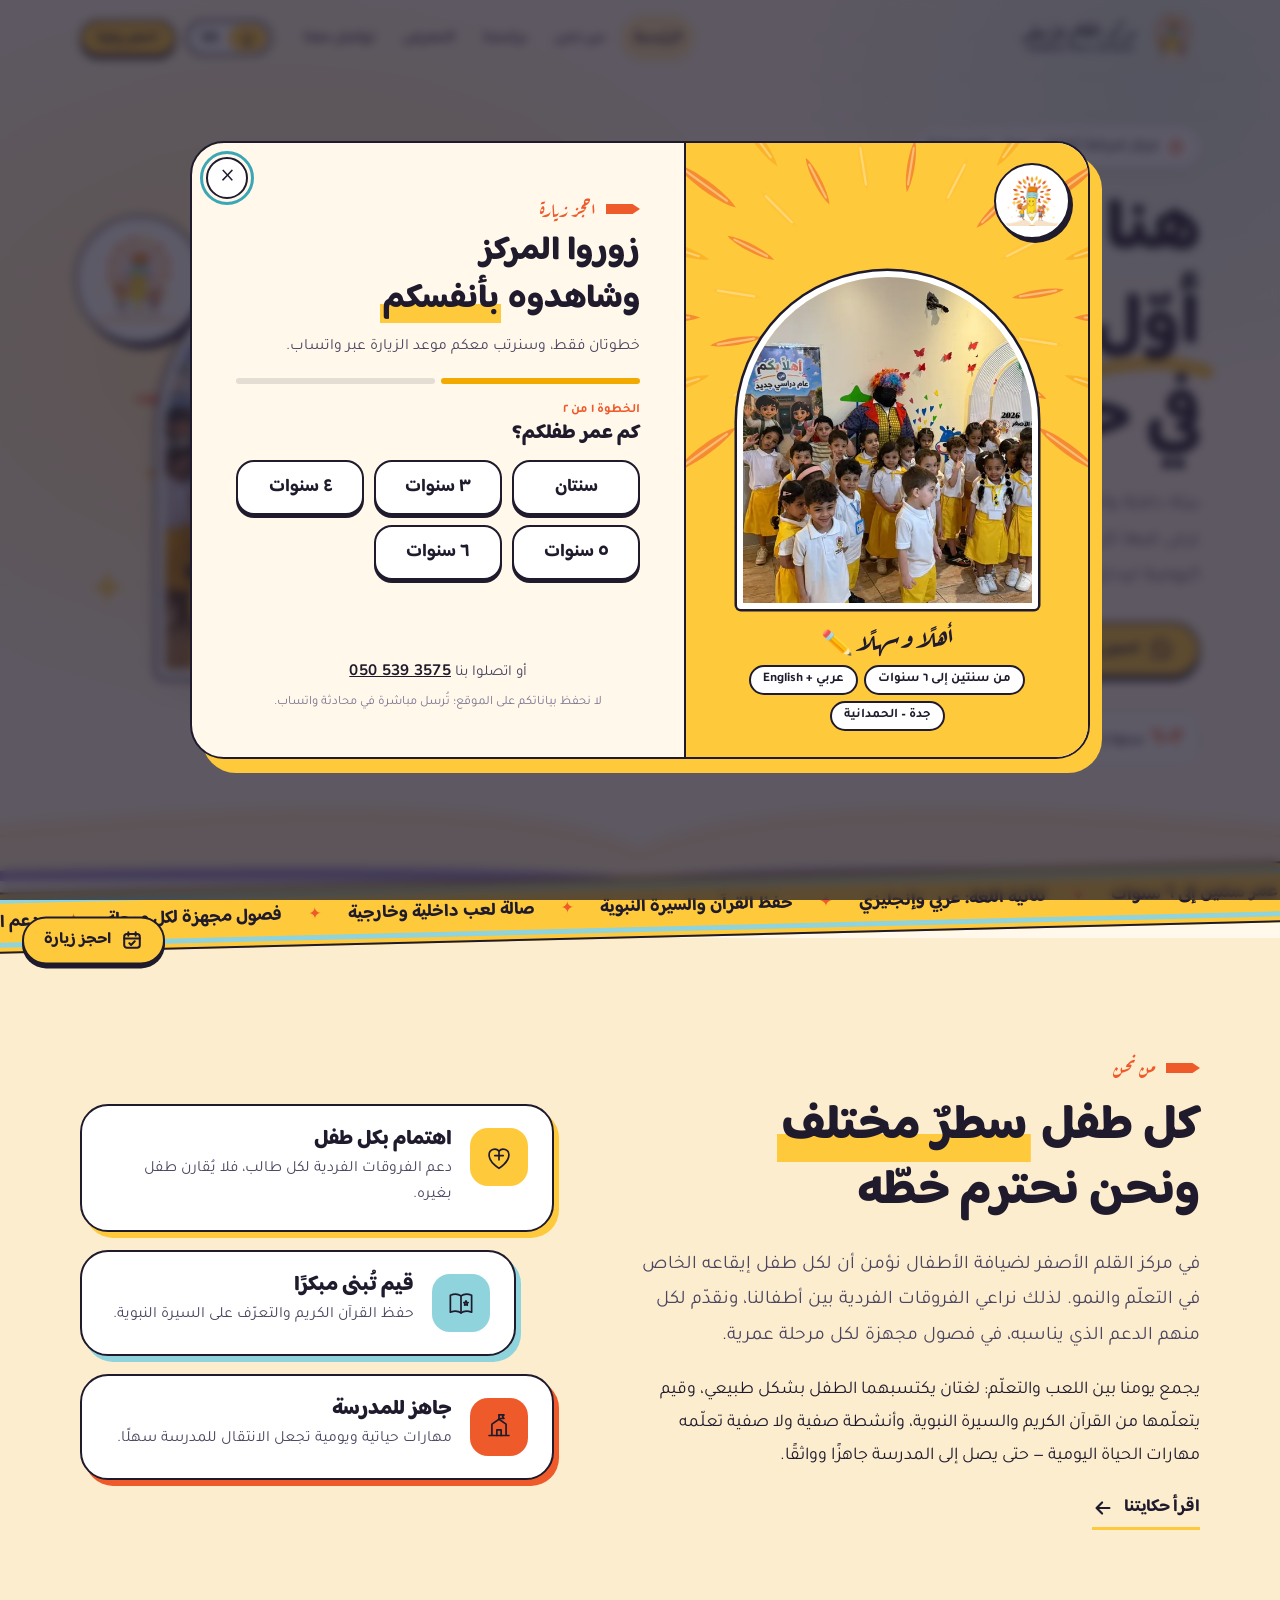
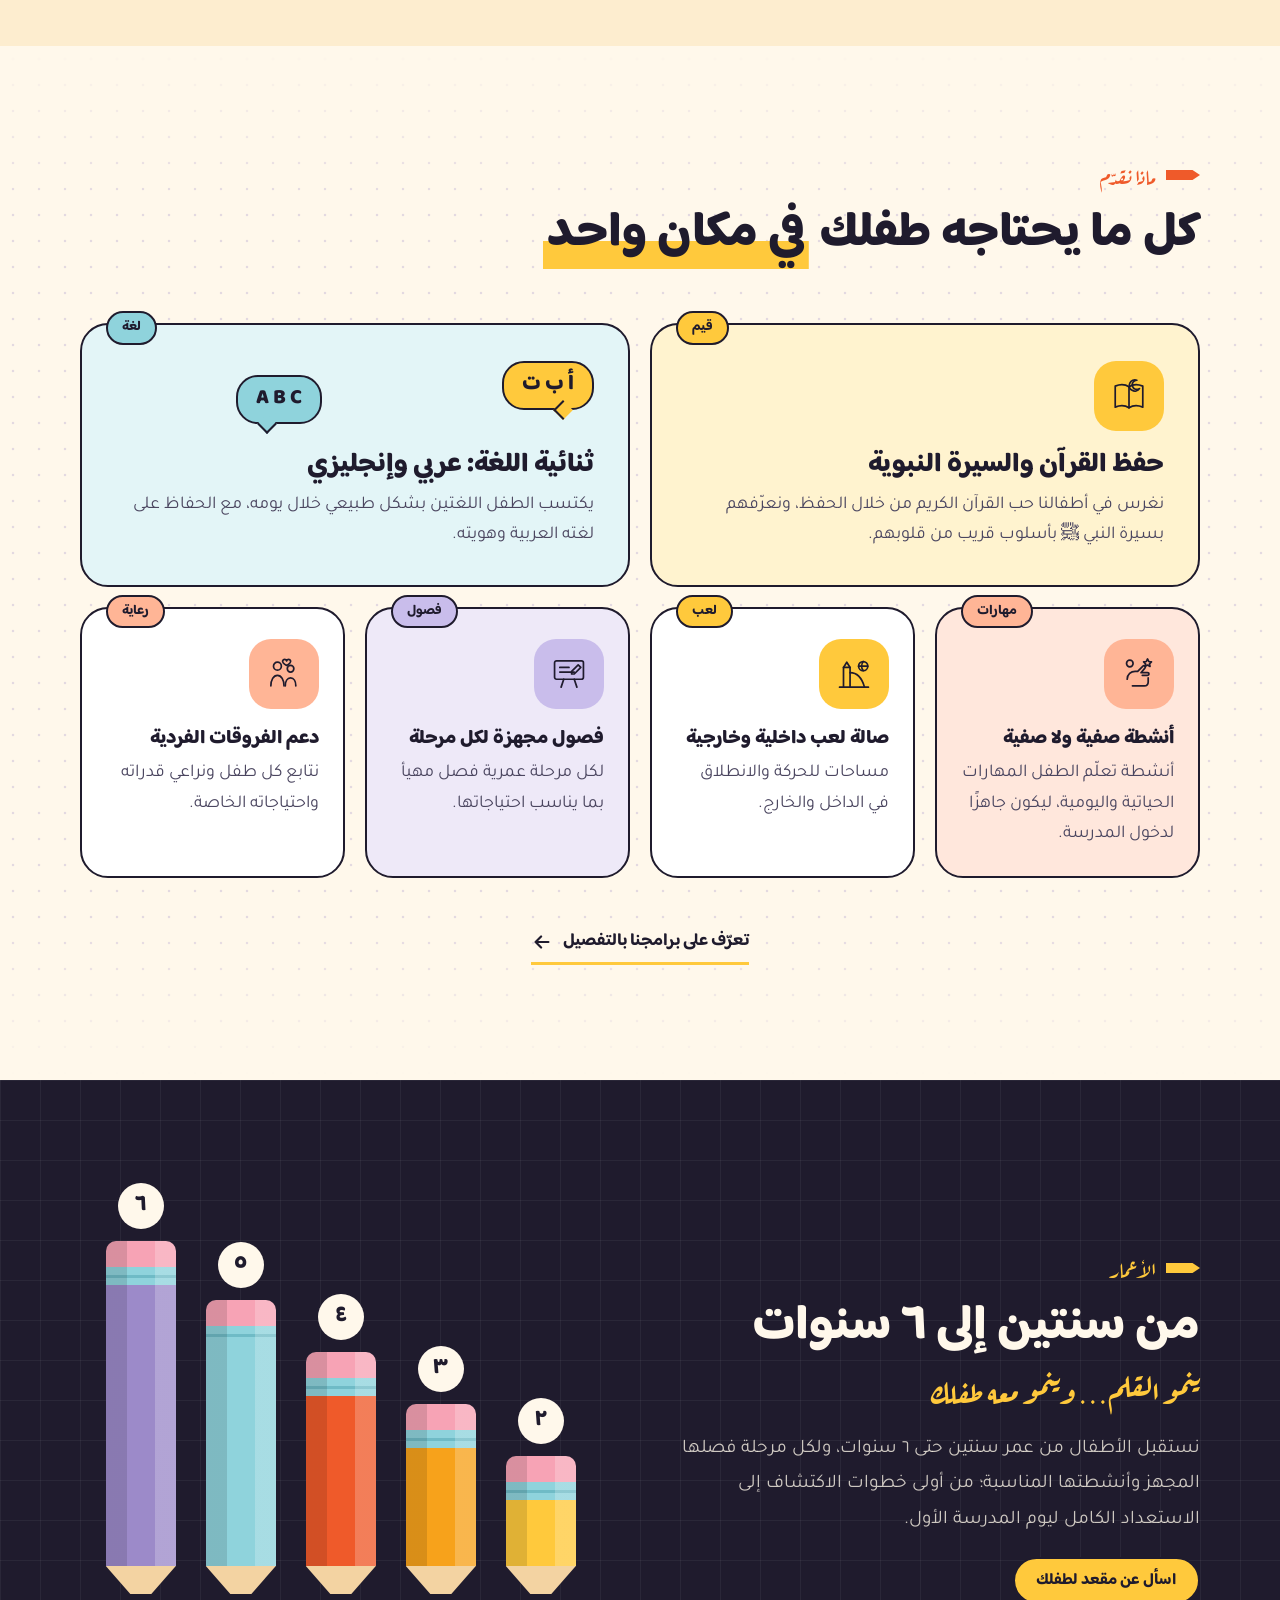
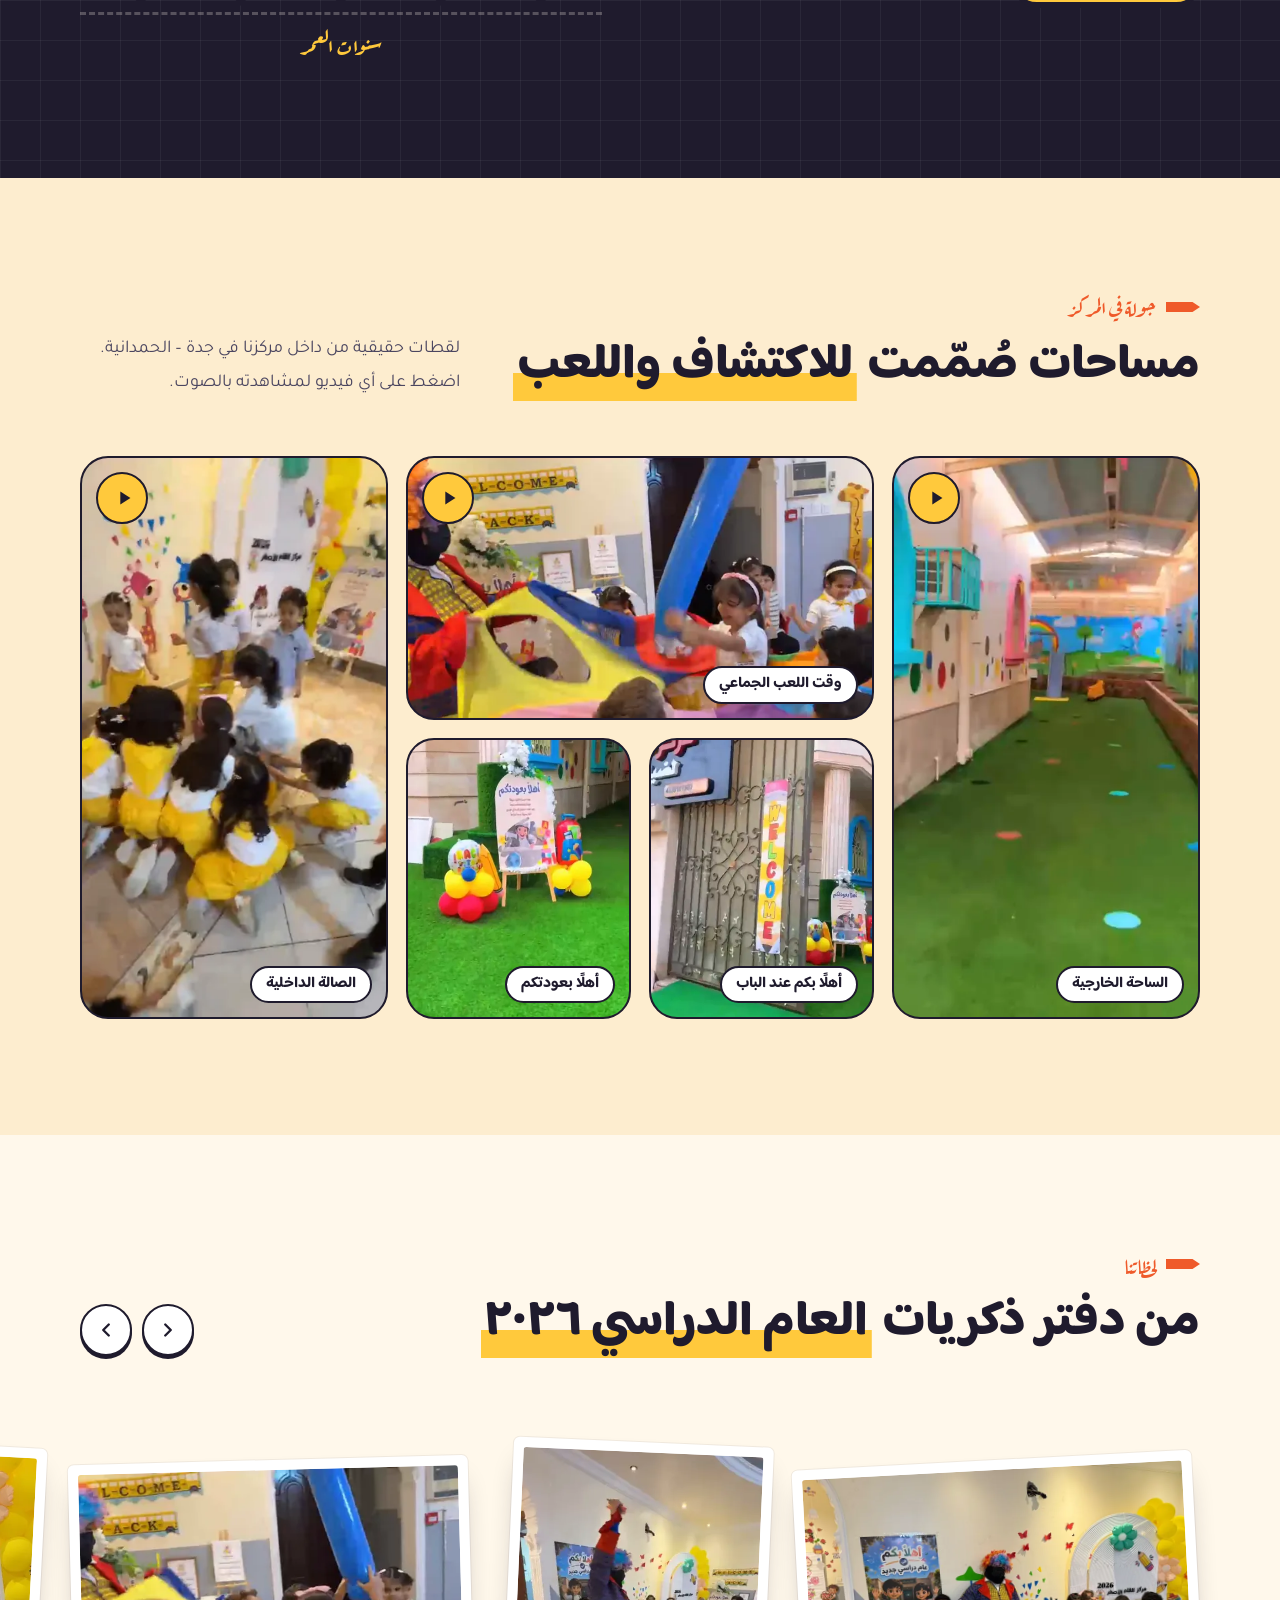
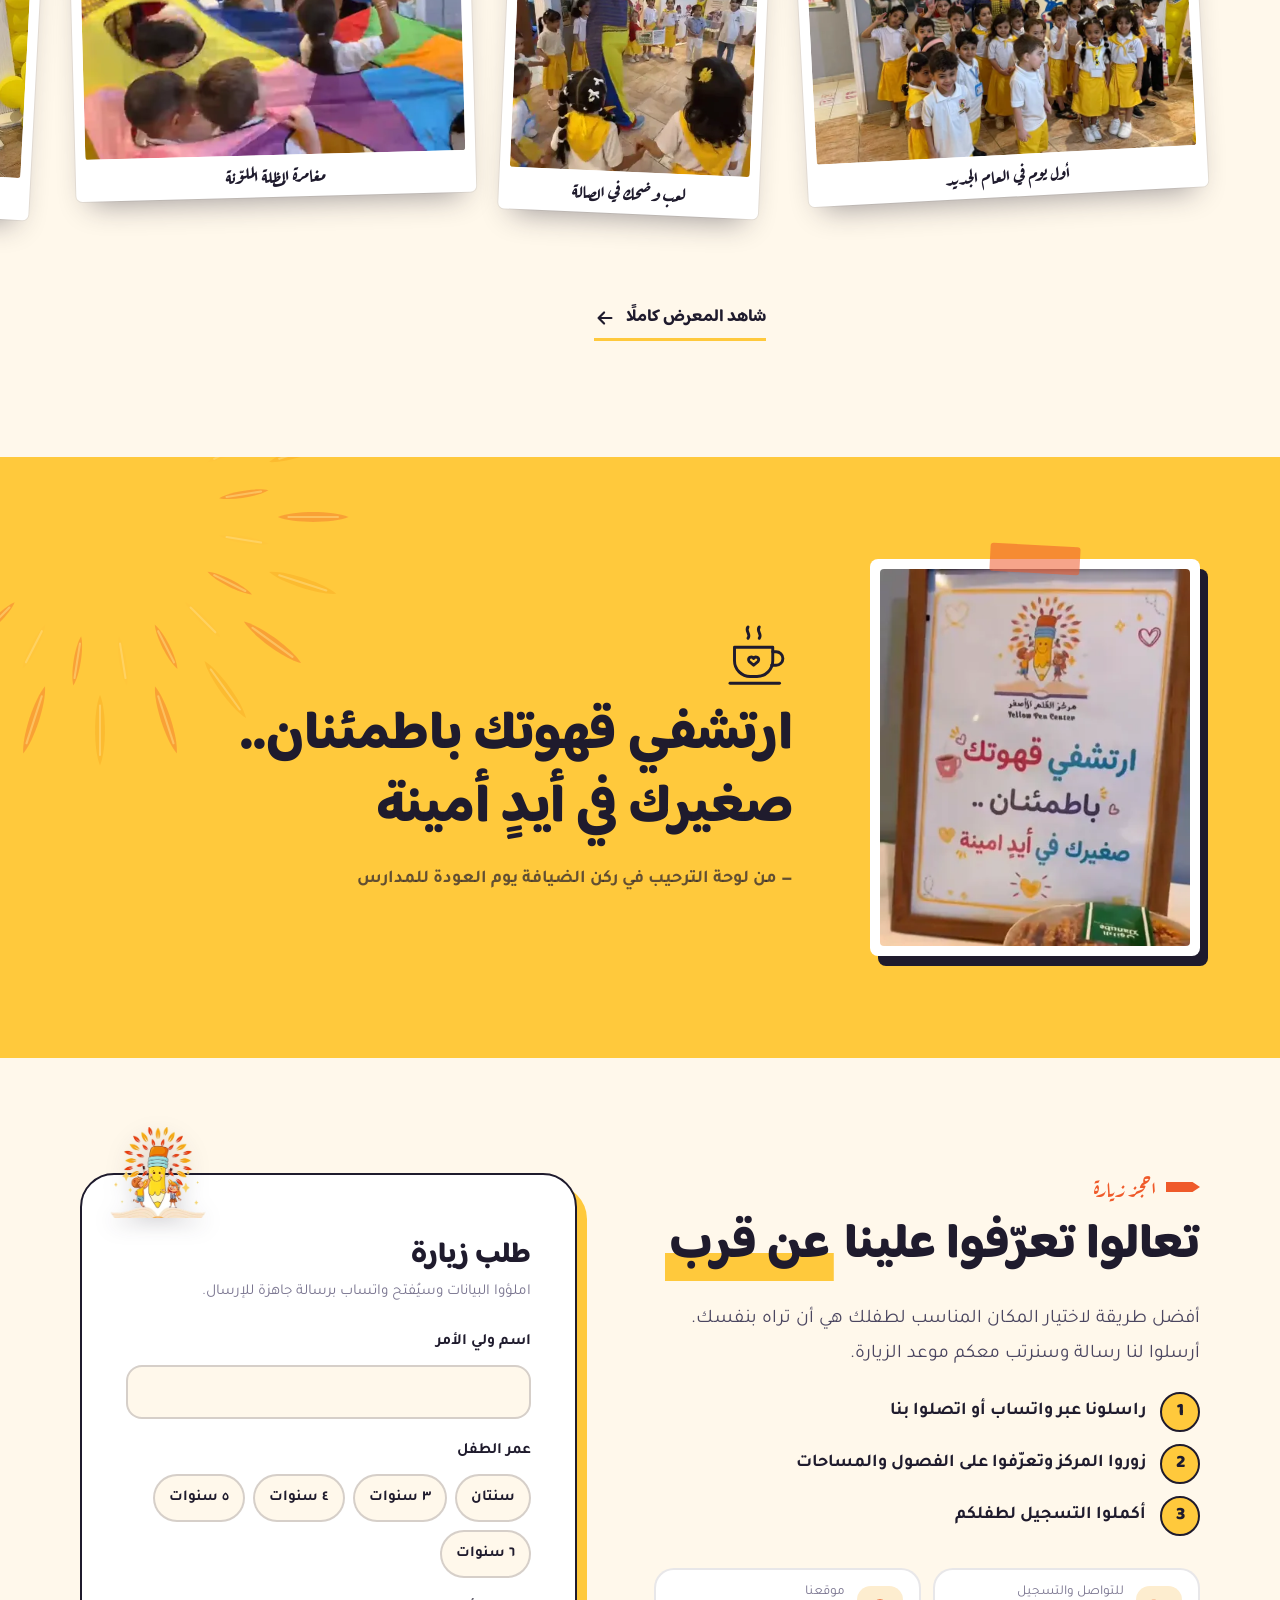
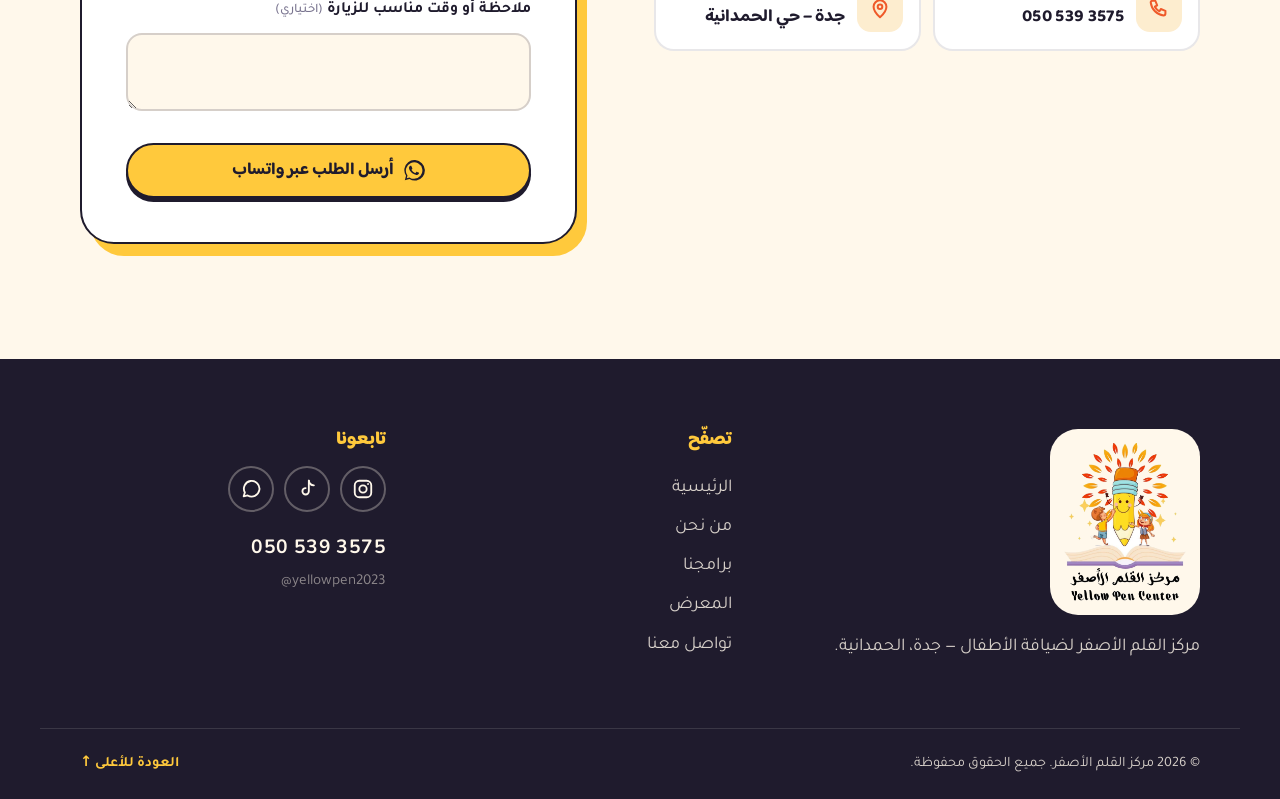
==== commit 578a6488: "Add link previews, app icons and sitemap - Open Graph and Twitter tags with absolute URLs on every p" ====
--- a/index.html
+++ b/index.html
@@ -6,11 +6,28 @@
   <title>مركز القلم الأصفر لضيافة الأطفال | Yellow Pen Center — جدة</title>
   <meta name="description" content="مركز القلم الأصفر لضيافة الأطفال في جدة – الحمدانية. نستقبل الأطفال من عمر سنتين إلى ٦ سنوات في بيئة ثنائية اللغة مع حفظ القرآن والسيرة النبوية وأنشطة المهارات الحياتية.">
   <meta name="theme-color" content="#FFC93C">
+  <link rel="canonical" href="https://yellow-pen.vercel.app/">
   <link rel="icon" type="image/png" href="assets/img/favicon.png">
+  <link rel="apple-touch-icon" href="assets/img/apple-touch-icon.png">
+  <link rel="manifest" href="site.webmanifest">
+
+  <!-- Link preview (WhatsApp, X, Facebook, iMessage...). These URLs must be absolute. -->
   <meta property="og:type" content="website">
-  <meta property="og:title" content="مركز القلم الأصفر لضيافة الأطفال | Yellow Pen Center">
-  <meta property="og:description" content="من عمر سنتين إلى ٦ سنوات · عربي وإنجليزي · جدة – الحمدانية">
-  <meta property="og:image" content="assets/img/og.jpg">
+  <meta property="og:site_name" content="مركز القلم الأصفر | Yellow Pen Center">
+  <meta property="og:locale" content="ar_SA">
+  <meta property="og:locale:alternate" content="en_US">
+  <meta property="og:url" content="https://yellow-pen.vercel.app/">
+  <meta property="og:title" content="مركز القلم الأصفر لضيافة الأطفال | Yellow Pen Center — جدة">
+  <meta property="og:description" content="مركز القلم الأصفر لضيافة الأطفال في جدة – الحمدانية. نستقبل الأطفال من عمر سنتين إلى ٦ سنوات في بيئة ثنائية اللغة مع حفظ القرآن والسيرة النبوية وأنشطة المهارات الحياتية.">
+  <meta property="og:image" content="https://yellow-pen.vercel.app/assets/img/share.jpg">
+  <meta property="og:image:type" content="image/jpeg">
+  <meta property="og:image:width" content="1200">
+  <meta property="og:image:height" content="630">
+  <meta property="og:image:alt" content="أطفال مركز القلم الأصفر لضيافة الأطفال في جدة">
+  <meta name="twitter:card" content="summary_large_image">
+  <meta name="twitter:title" content="مركز القلم الأصفر لضيافة الأطفال | Yellow Pen Center — جدة">
+  <meta name="twitter:description" content="مركز القلم الأصفر لضيافة الأطفال في جدة – الحمدانية. نستقبل الأطفال من عمر سنتين إلى ٦ سنوات في بيئة ثنائية اللغة مع حفظ القرآن والسيرة النبوية وأنشطة المهارات الحياتية.">
+  <meta name="twitter:image" content="https://yellow-pen.vercel.app/assets/img/share.jpg">
 
   <!-- Set language before first paint to avoid a flash of the wrong direction -->
   <script>
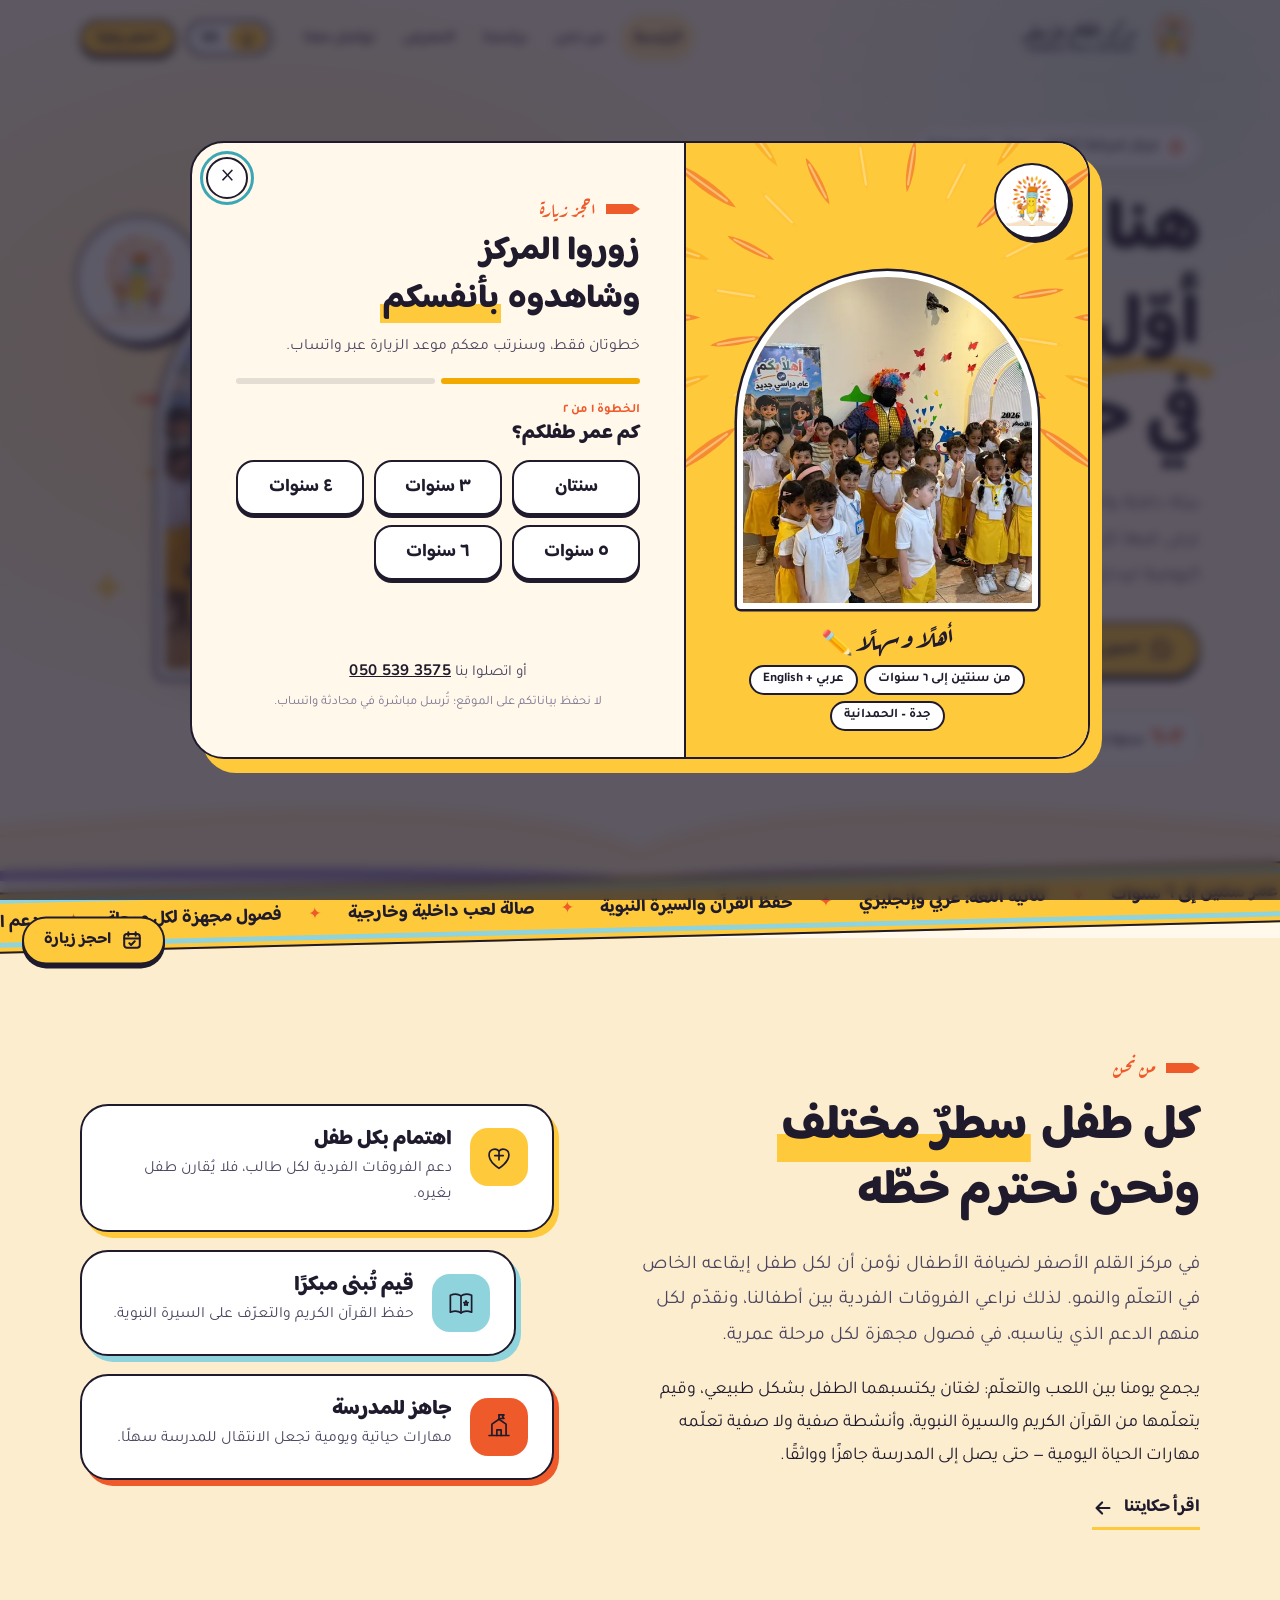
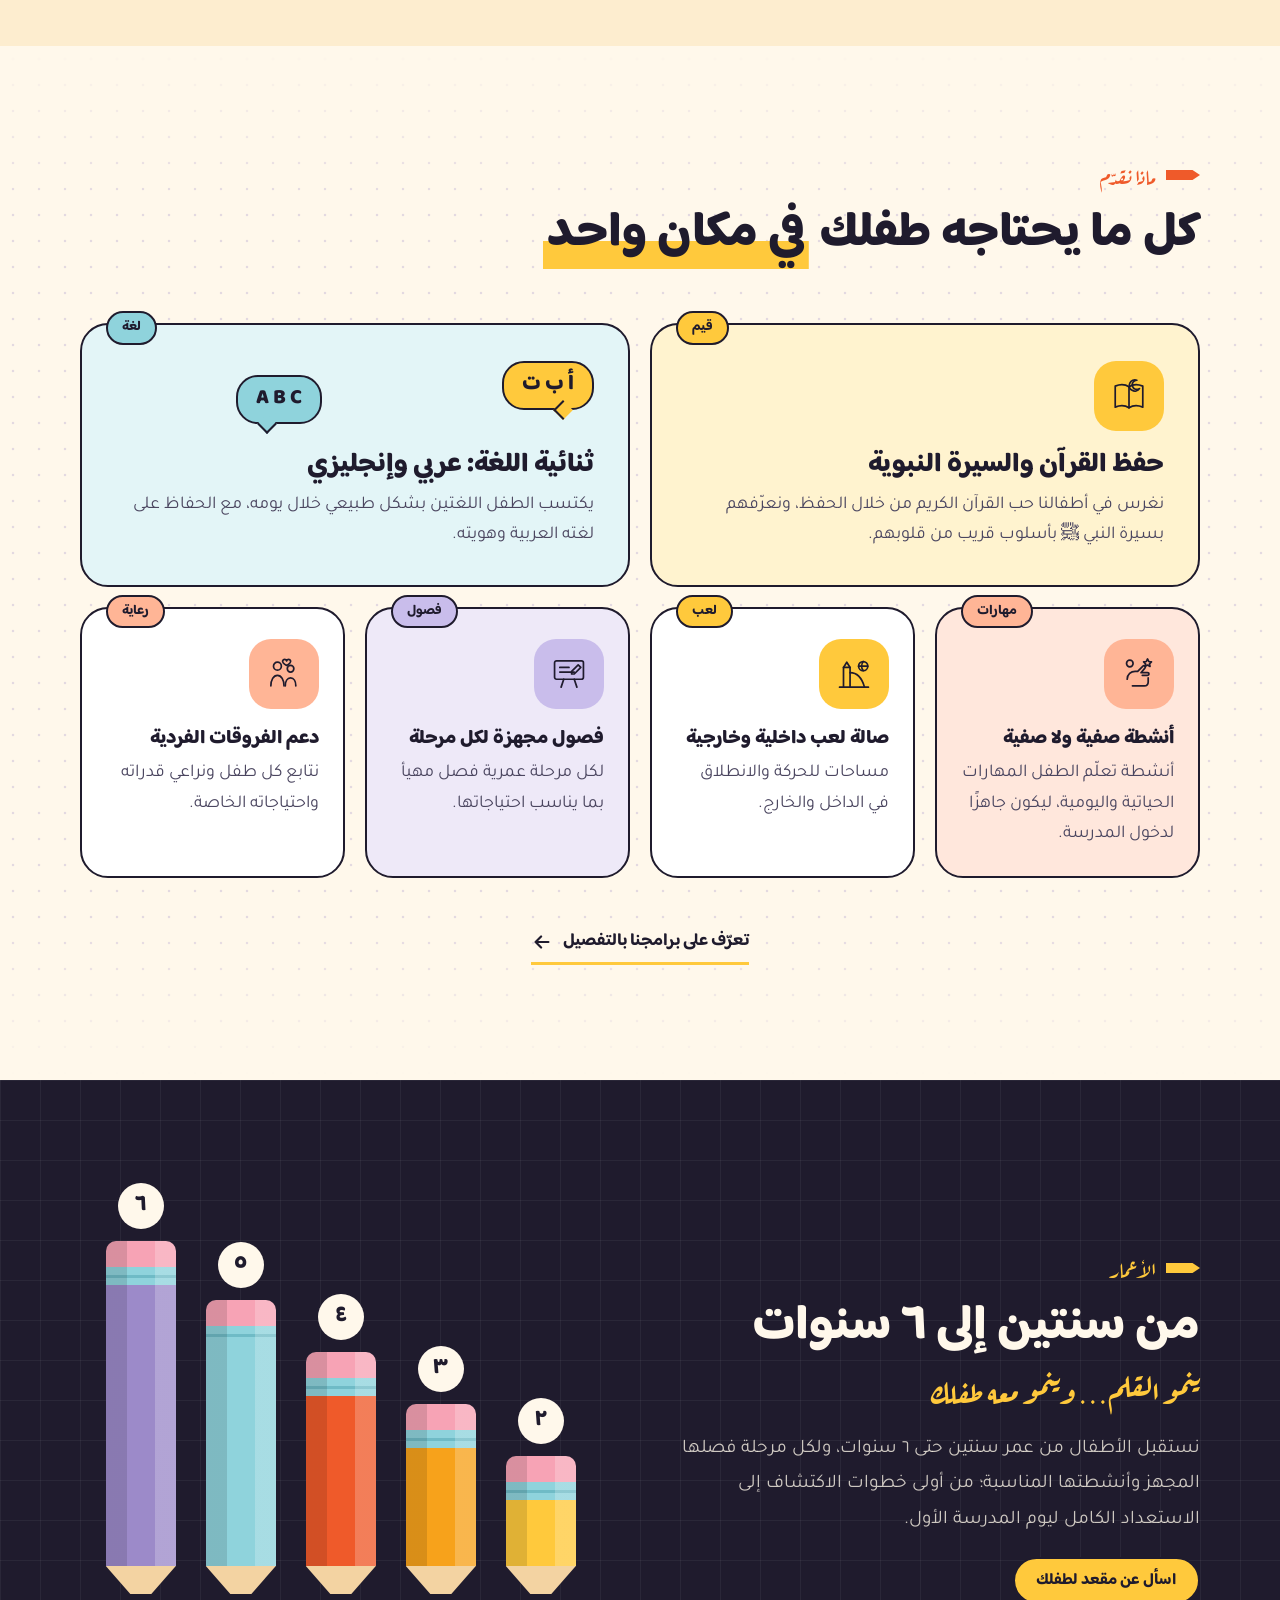
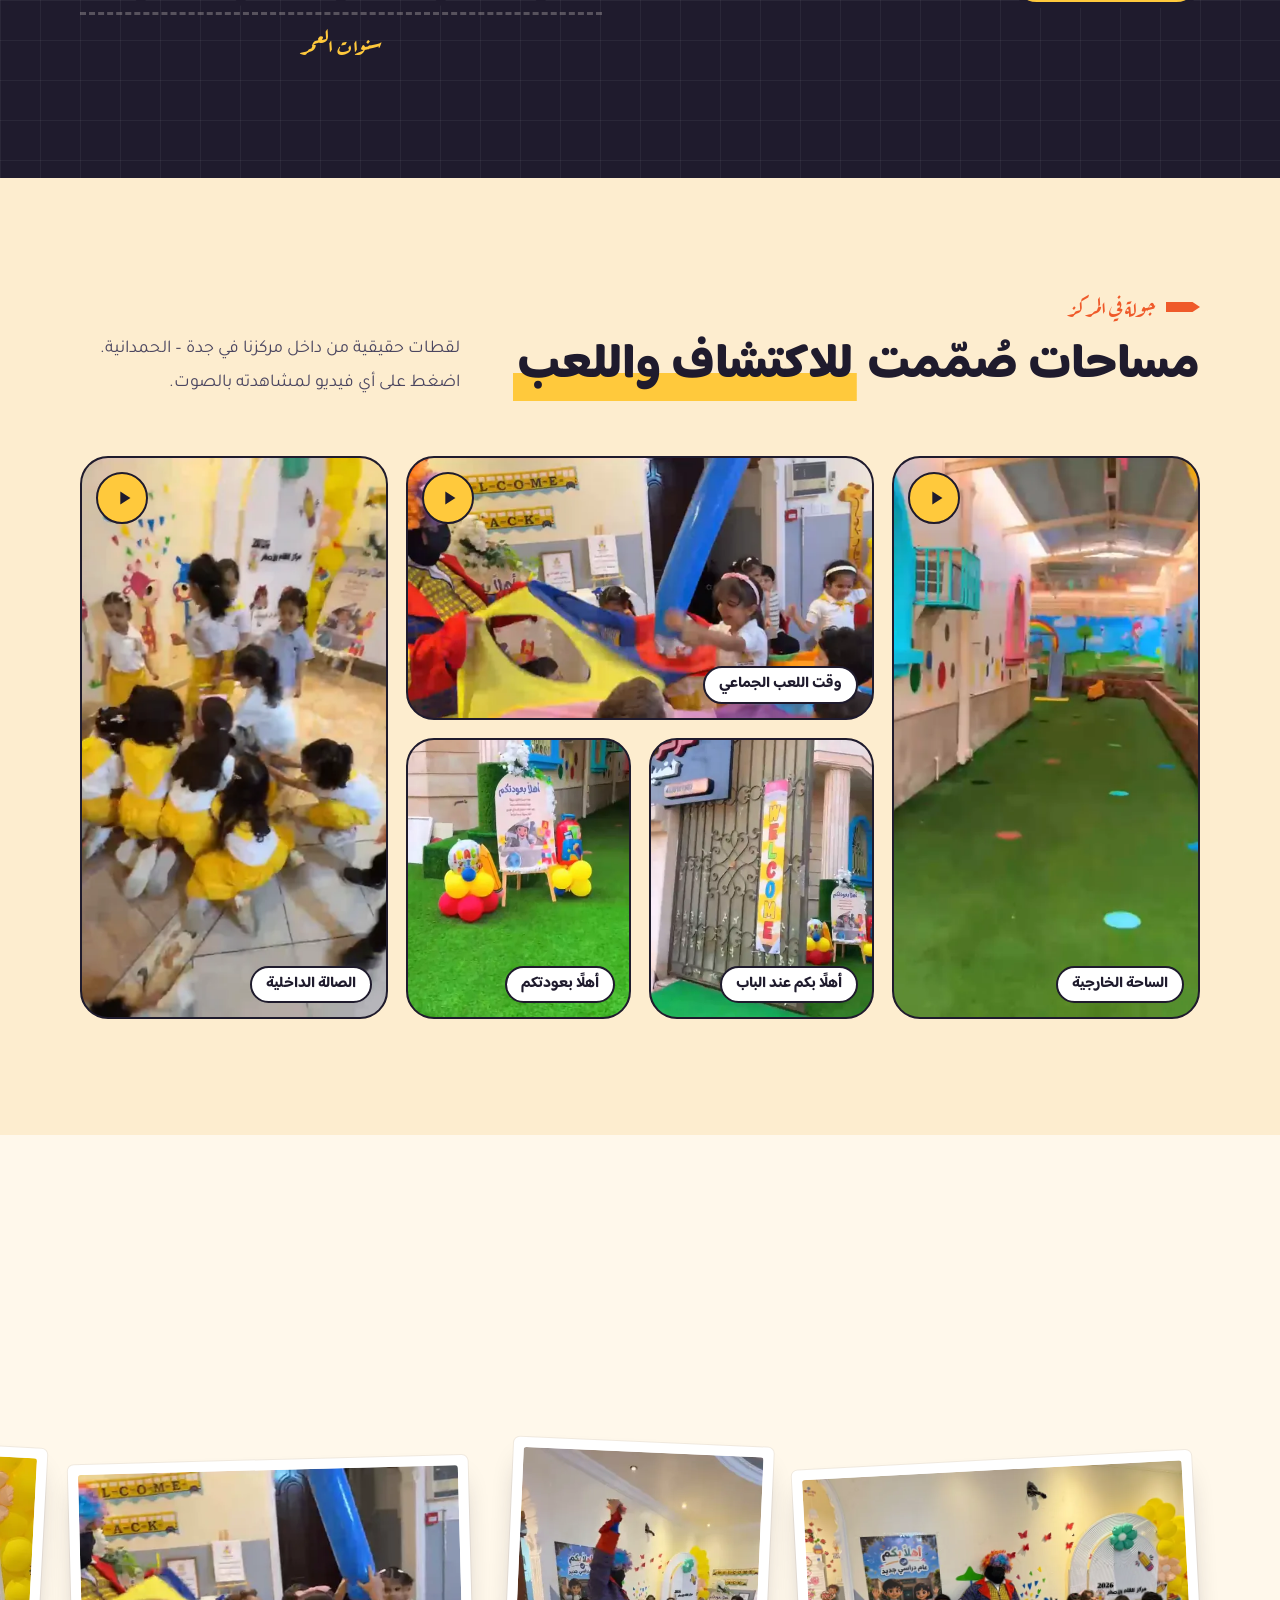
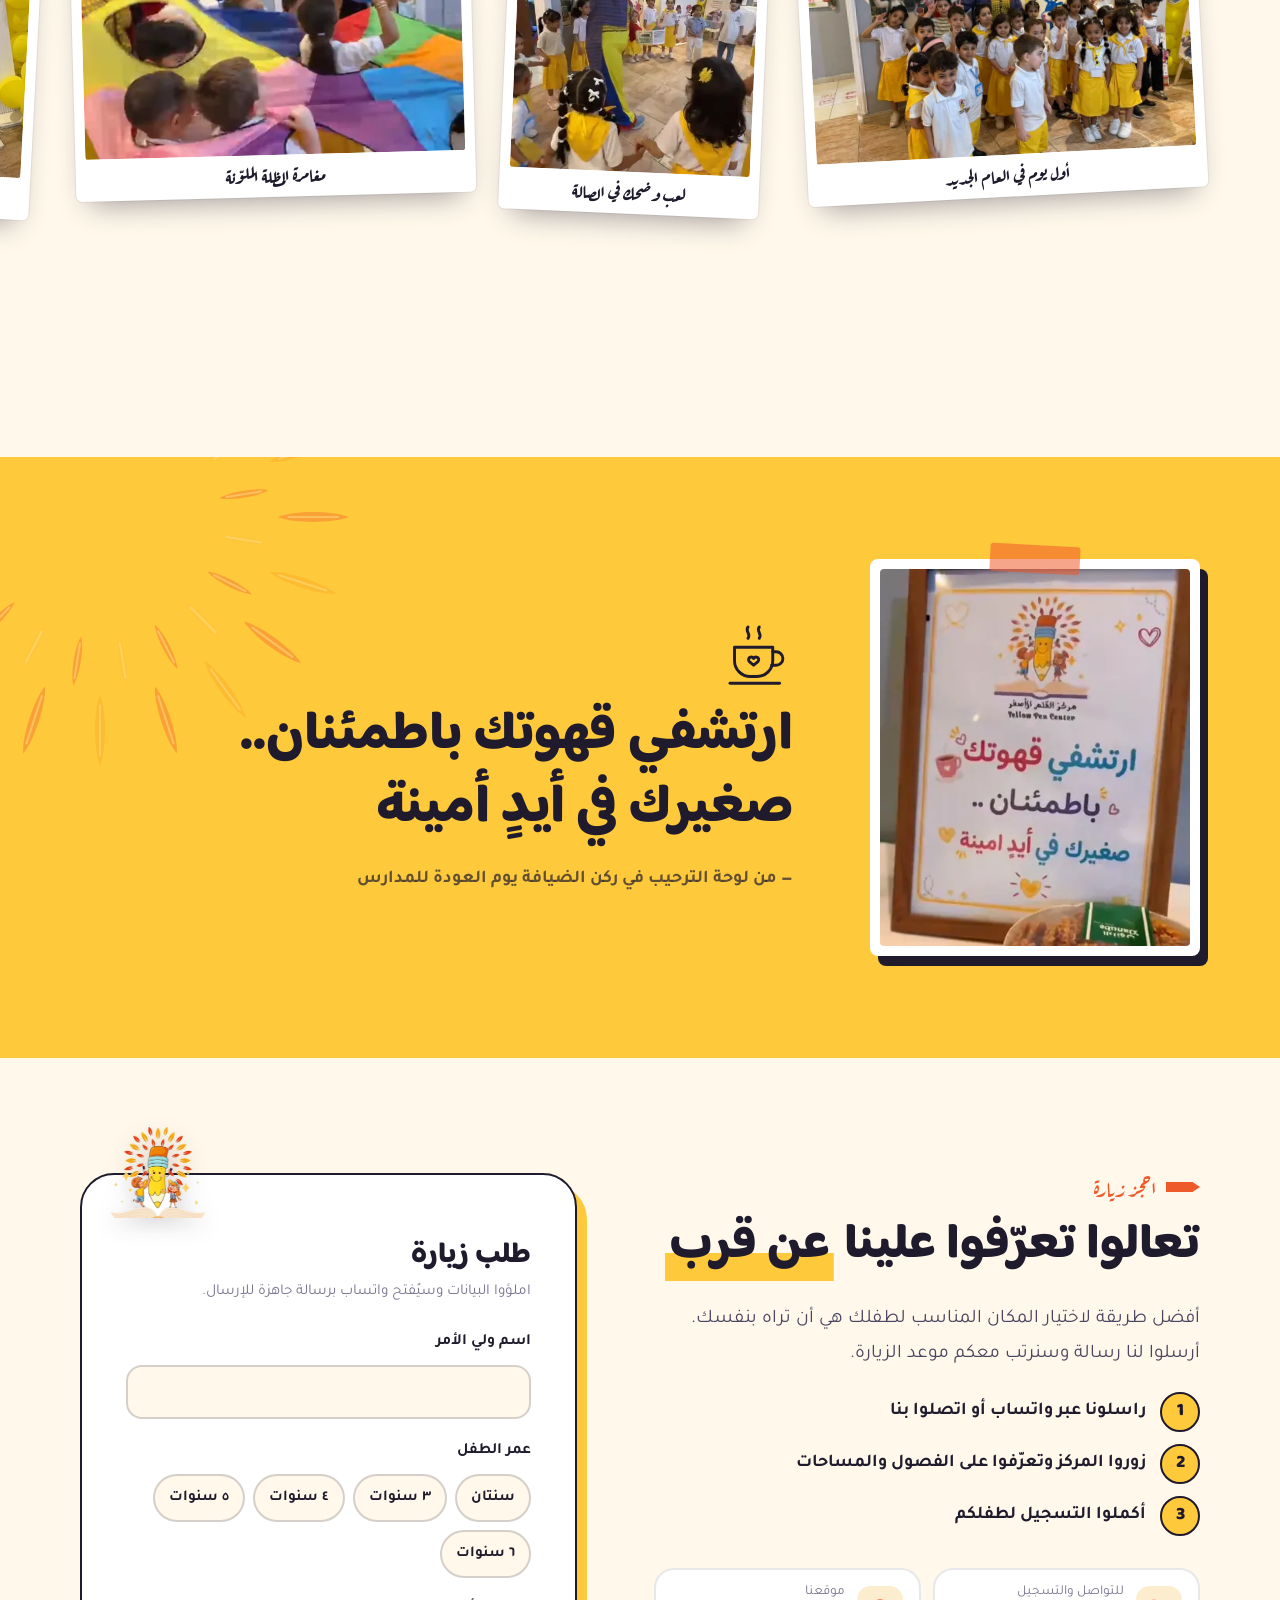
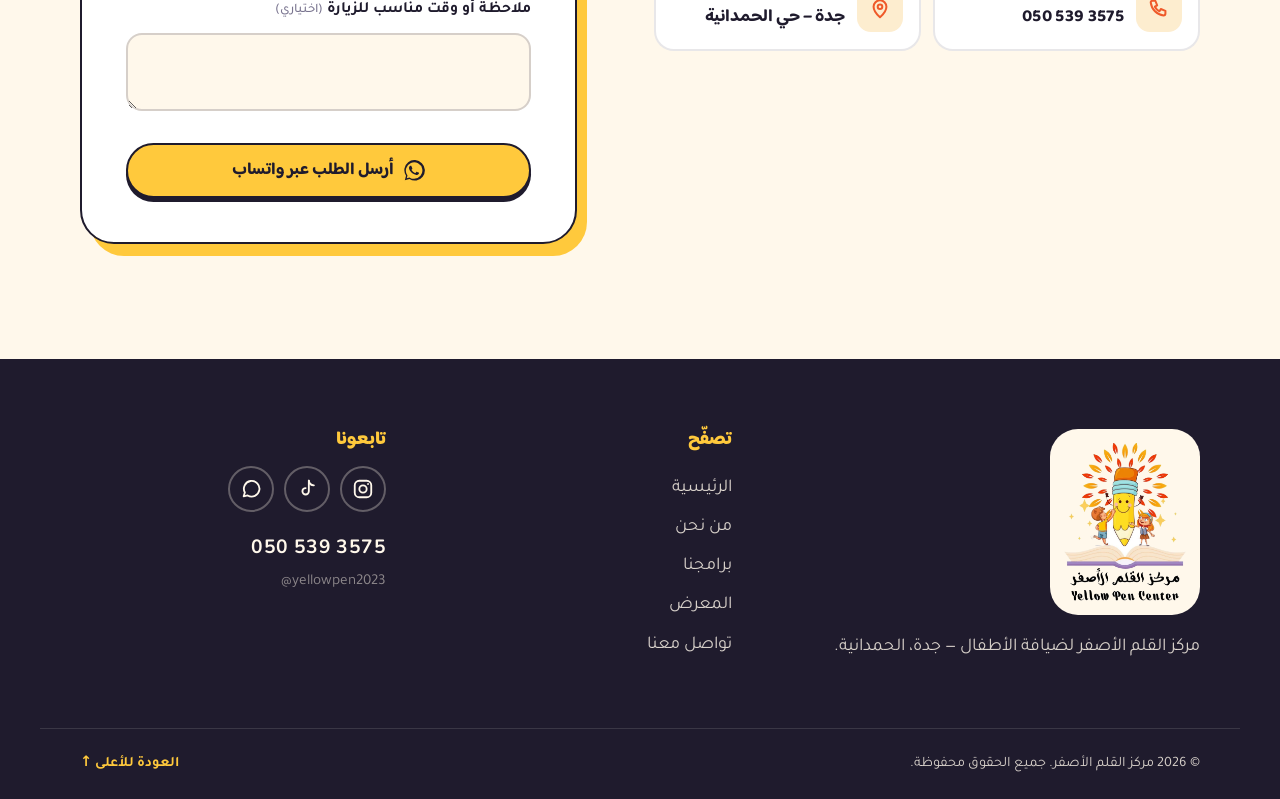
==== commit d8c401df: "Fix mobile header layout, back-to-top link and phone popup - Header: language switch and menu button" ====
--- a/index.html
+++ b/index.html
@@ -50,14 +50,14 @@
   <link rel="preload" as="image" href="assets/img/group-760.webp" imagesrcset="assets/img/group-760.webp 760w, assets/img/group.webp 1280w" imagesizes="(max-width: 900px) 90vw, 560px">
   <link rel="stylesheet" href="assets/css/styles.css">
 </head>
-<body>
+<body id="top">
   <a class="skip-link" href="#main" data-i18n="skip">تخطَّ إلى المحتوى</a>
 
   <!-- Scroll progress: a pencil that writes as you scroll -->
   <div class="progress" aria-hidden="true"><div class="progress__bar"><span class="progress__tip"></span></div></div>
 
   <!-- ============ HEADER ============ -->
-  <header class="header" id="top">
+  <header class="header">
     <div class="container header__inner">
       <a class="brand" href="#top" aria-label="Yellow Pen Center">
         <img class="brand__mark" src="assets/img/emblem.webp" width="60" height="57" alt="">
--- a/assets/css/styles.css
+++ b/assets/css/styles.css
@@ -603,6 +603,8 @@
   :root { --header-h: 68px; }
   .menu-toggle { display: block; }
   .header__cta { display: none; }
+  .header__actions { margin-inline-start: auto; }
+  .brand { min-width: 0; }
   .brand__name { display: flex; }
   .nav {
     position: fixed; inset: var(--header-h) 0 auto 0; margin: 0; padding: 18px var(--gutter) 26px;
@@ -622,7 +624,7 @@
   .hero__ctas, .hero__facts { justify-content: center; }
   .hero__art { max-width: 480px; margin-top: 8px; }
 
-  .about__grid, .ages__grid, .visit__grid { grid-template-columns: 1fr; }
+  .about__grid, .ages__grid, .visit__grid { grid-template-columns: minmax(0, 1fr); }
   .pillar:nth-child(2) { margin-inline-start: 0; }
   .bento { grid-template-columns: repeat(2, 1fr); }
   .card, .card--quran, .card--lang { grid-column: span 1; }
@@ -641,13 +643,15 @@
 }
 
 @media (max-width: 640px) {
-  body { padding-bottom: 76px; }
+  .footer { padding-bottom: calc(72px + env(safe-area-inset-bottom)); }
   html[lang="ar"] .brand__en { display: none; }
   html[lang="en"] .brand__ar { display: none; }
   html[lang="en"] .brand__en { font-size: 1.05rem; color: var(--ink); letter-spacing: 0; }
   .brand__mark { width: 46px; }
   .brand__ar { font-size: 1.1rem; }
   .hero__ctas .btn { width: 100%; }
+  /* long button labels wrap instead of pushing the page wider */
+  .btn--lg, .btn--block { white-space: normal; text-align: center; }
   .hero__facts li { padding: 6px 12px; }
   .hero__art { width: 94%; }
   .bento { grid-template-columns: 1fr; }
@@ -676,6 +680,19 @@
 
 @media (min-width: 641px) {
   .marker { white-space: nowrap; }
+}
+
+@media (max-width: 400px) {
+  .header__inner { gap: 10px; }
+  .header__actions { gap: 8px; }
+  .brand { gap: 8px; }
+  .brand__mark { width: 40px; }
+  .brand__ar { font-size: 1rem; }
+  html[lang="en"] .brand__en { font-size: .9rem; }
+  .lang-switch__opt { min-width: 32px; padding: 3px 6px; }
+}
+@media (max-width: 345px) {
+  .brand__name { display: none !important; }
 }
 
 @media (prefers-reduced-motion: reduce) {
@@ -834,7 +851,7 @@
 .faq details a { font-weight: 700; }
 
 @media (max-width: 960px) {
-  .page-hero__grid, .story__grid, .feature { grid-template-columns: 1fr; }
+  .page-hero__grid, .story__grid, .feature { grid-template-columns: minmax(0, 1fr); }
   .page-hero__copy { text-align: center; }
   .page-hero__copy .crumbs { justify-content: center; }
   .page-hero .lead { margin-inline: auto; }
@@ -949,15 +966,24 @@
   .popup__step { min-height: 236px; } /* keeps the dialog from jumping between steps */
 }
 @media (max-width: 720px) {
-  /* bottom sheet on phones */
-  .popup { width: 100%; max-height: 92vh; max-height: 92dvh; margin: auto 0 0; border-radius: 28px 28px 0 0; border-width: 2.5px 0 0; box-shadow: none; }
-  .popup[open] { grid-template-columns: 1fr; overflow-y: auto; animation: popup-up .45s var(--ease-out); }
-  .popup__art { min-height: 0; flex-direction: row; justify-content: flex-start; gap: 12px; padding: 14px 18px; border-inline-end: 0; border-bottom: 2.5px solid var(--ink); }
-  .popup__sun, .popup__arch, .popup__facts { display: none; }
-  .popup__sticker { position: static; width: 54px; height: 54px; box-shadow: 2px 3px 0 var(--ink); }
-  .popup__hand { margin: 0; font-size: 1.35rem; }
-  .popup__close { top: 18px; }
-  .popup__body { overflow: visible; padding: 22px 18px calc(22px + env(safe-area-inset-bottom)); }
+  /* phones: a centered card with a photo banner */
+  .popup { width: min(430px, calc(100vw - 28px)); max-height: calc(100vh - 28px); max-height: calc(100dvh - 28px); border-radius: 28px; box-shadow: 7px 9px 0 var(--sun); }
+  .popup[open] { grid-template-columns: 1fr; overflow-y: auto; overscroll-behavior: contain; }
+  .popup__art { display: block; overflow: visible; min-height: 0; height: 128px; padding: 0; border-inline-end: 0; border-bottom: 2.5px solid var(--ink); }
+  .popup__sun, .popup__facts, .popup__hand { display: none; }
+  .popup__arch { width: 100%; height: 100%; aspect-ratio: auto; border: 0; border-radius: 0; box-shadow: none; }
+  .popup__arch img { object-position: 50% 62%; }
+  .popup__sticker { top: auto; bottom: -26px; inset-inline-start: 18px; z-index: 2; width: 64px; height: 64px; box-shadow: 2px 3px 0 var(--ink); }
+  .popup__close { top: 12px; inset-inline-end: 12px; }
+  .popup__body { overflow: visible; padding: 36px 18px 20px; }
+  .popup__form .popup__sub { display: none; }
+  .popup__title { margin-bottom: 14px; }
+  /* while typing the name, sit at the top so the field and the send button stay above the keyboard */
+  .popup[data-at="2"] { margin-top: 14px; }
+}
+@media (max-width: 720px) and (max-height: 640px) {
+  .popup__art { height: 96px; }
+  .popup__privacy { display: none; }
 }
 @media (max-width: 640px) {
   .visit-fab { display: none; }
